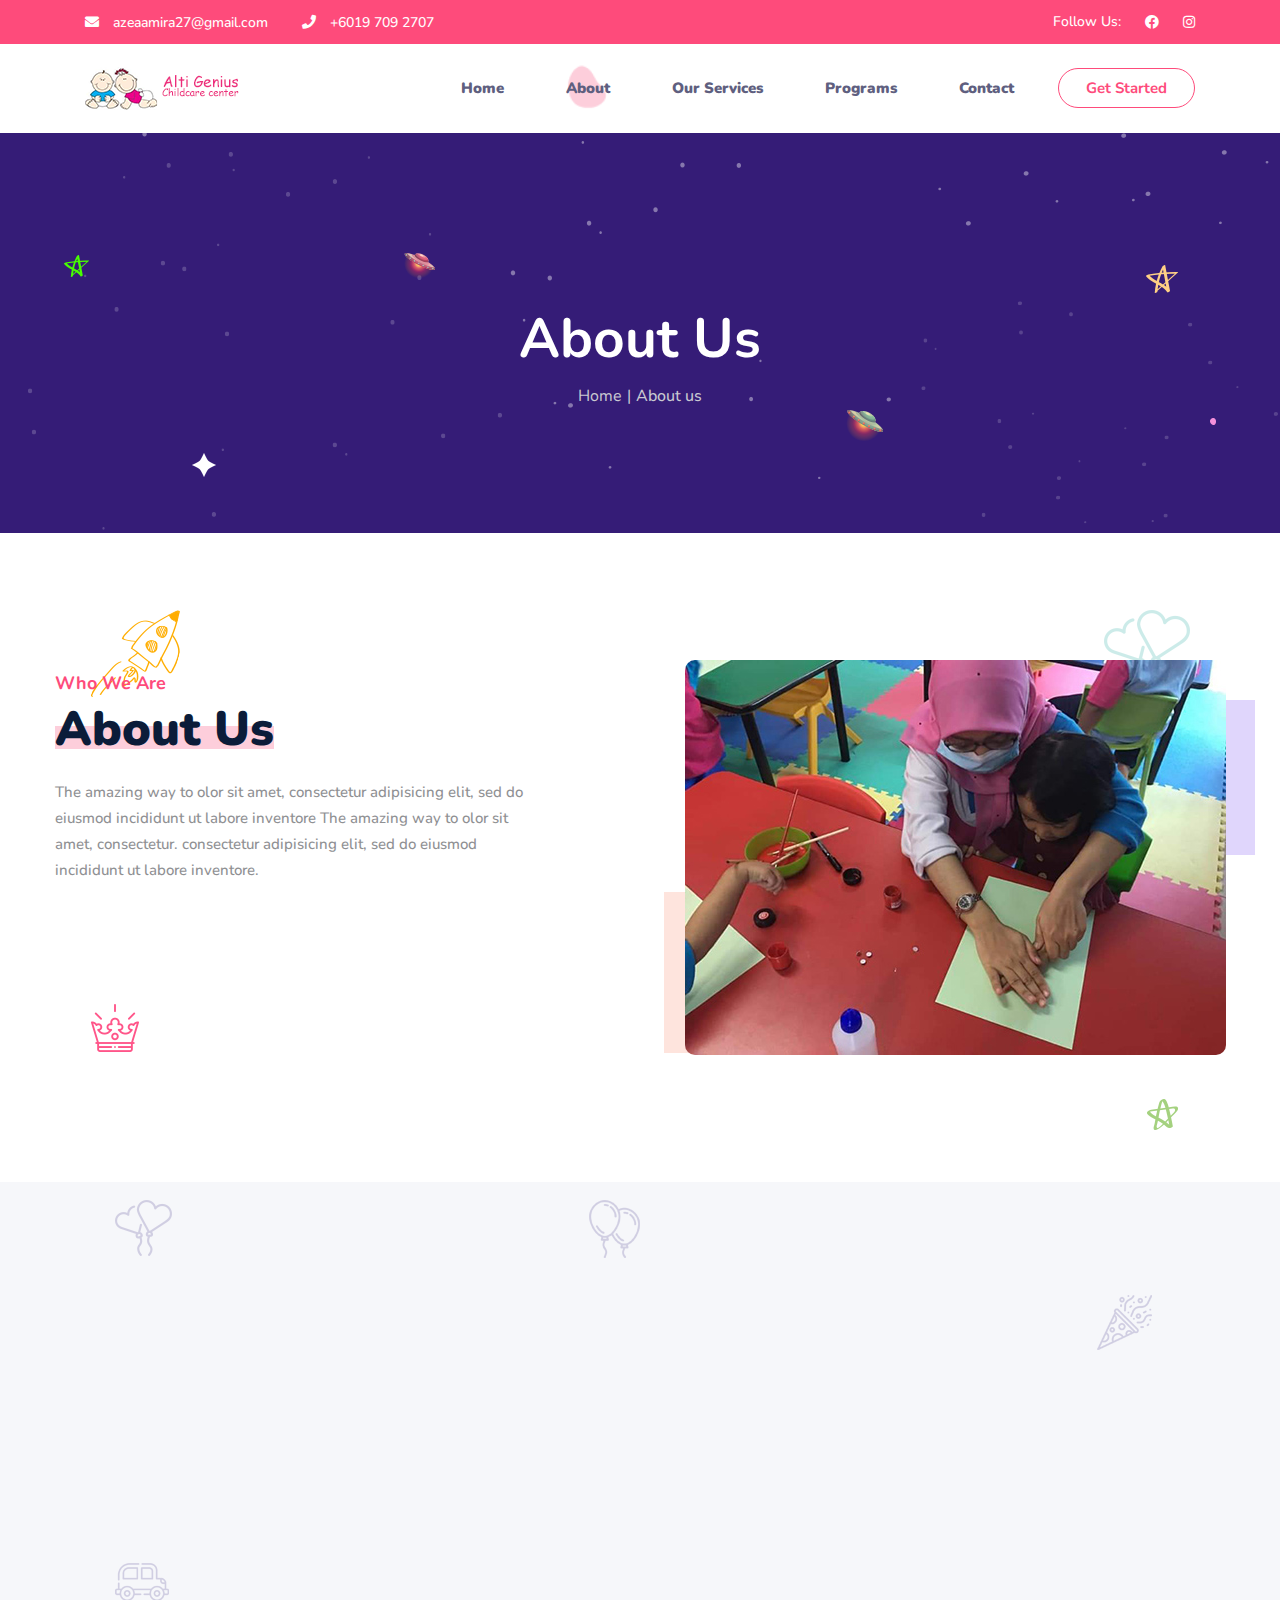
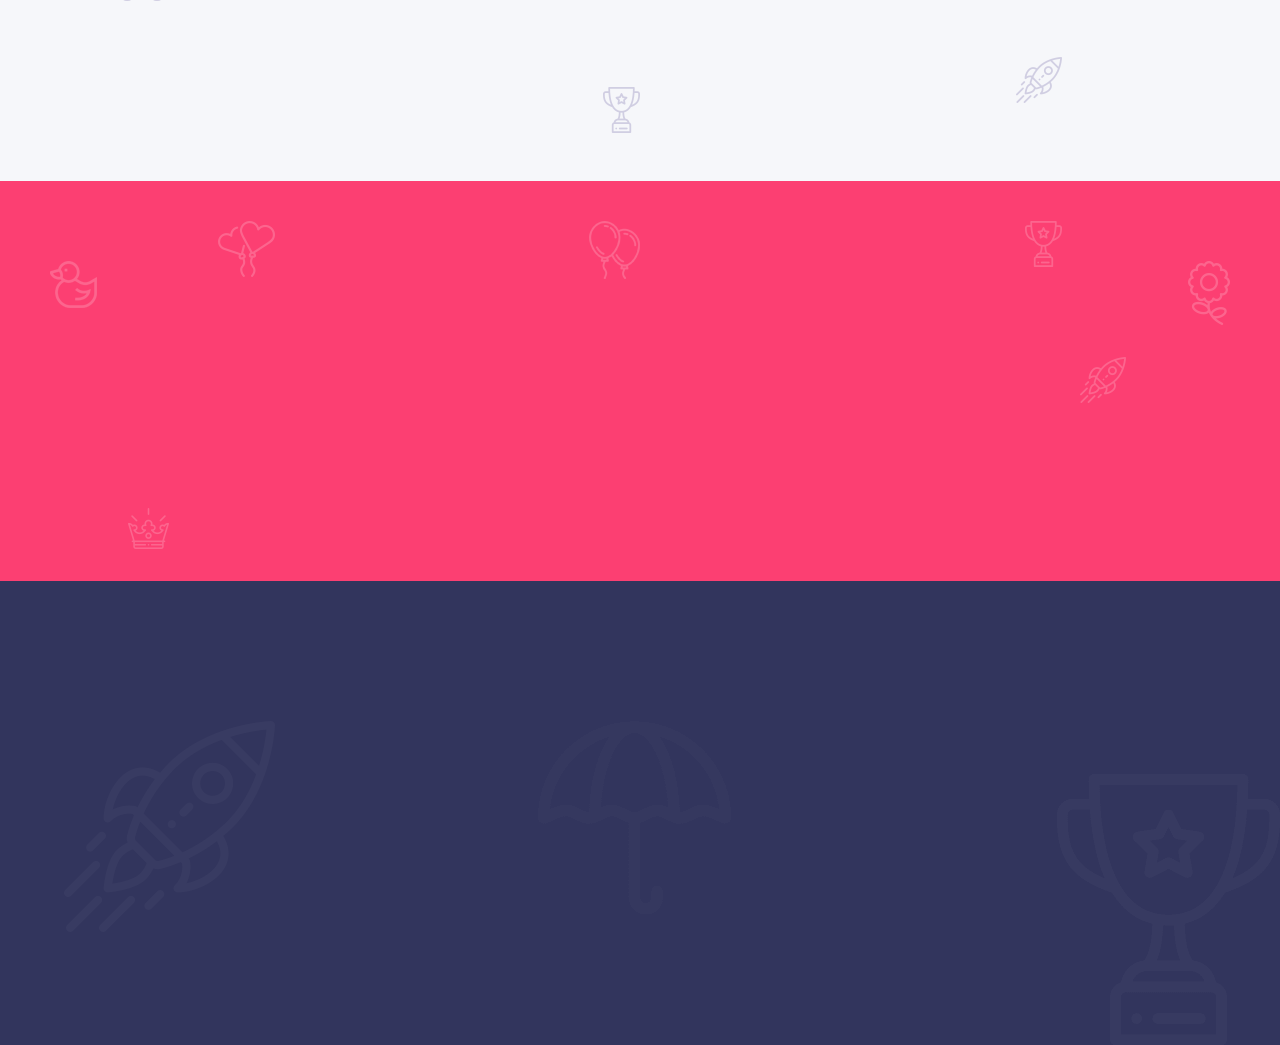
==== about.html @ 81751452 "first commit" ====
<!DOCTYPE html>
<html lang="zxx">

<head>
    <!-- Required meta tags -->
    <meta charset="utf-8" />
    <meta name="viewport" content="width=device-width, initial-scale=1, shrink-to-fit=no" />
    <title>Alti Genius</title>
    <link rel="icon" href="img/favicon.png" type="image/png">
    <!-- Bootstrap CSS -->
    <link rel="stylesheet" href="css/bootstrap.min.css" />
    <!-- animate CSS -->
    <link rel="stylesheet" href="css/animate.css" />
    <!-- font awesome CSS -->
    <link rel="stylesheet" href="vendors/fontawesome/css/all.min.css" />
    <!-- elegent icon CSS -->
    <link rel="stylesheet" href="vendors/themefy_icon/themify-icons.css" />
    <!-- nice select CSS -->
    <link rel="stylesheet" href="vendors/magnify_popup/magnific-popup.css" />
    <!-- owl carousel CSS -->
    <link rel="stylesheet" href="vendors/owl_carousel/css/owl.carousel.css" />
    <!-- style CSS -->
    <link rel="stylesheet" href="css/style.css" />
</head>

<body>
    <!-- start Preloader  -->
    <div class='preloder'>
        <div class='loader'>
            <div class='loader--dot'></div>
            <div class='loader--dot'></div>
            <div class='loader--dot'></div>
            <div class='loader--dot'></div>
            <div class='loader--dot'></div>
            <div class='loader--dot'></div>
            <div class='loader--text'></div>
        </div>
    </div>
    <!-- End Preloader  -->

    <!-- hearder part  -->
    <header class="header_part">
        <div class="sub_header section_bg">
            <div class="container">
                <div class="row align-items-center">
                    <div class="col-xl-6 col-lg-7 col-md-8">
                        <div class="header_contact_info">
                            <a href="mailto:azeaamira27@gmail.com" target="_blank"><i class="fas fa-envelope"></i>azeaamira27@gmail.com</a>
                            <a href="tel:+60197092707"><i class="fas fa-phone"></i>+6019 709 2707</a>
                        </div>
                    </div>
                    <div class="col-xl-6 col-lg-5 col-md-4">
                        <div class="header_social_icon">
                            <p>Follow Us:</p>
                            <a href="https://web.facebook.com/ALTIGENIUS/" target="_blank"><i class="fab fa-facebook"></i></a>
                            <a href="https://www.instagram.com/altigenius/" target="_blank"><i class="fab fa-instagram"></i></a>
                        </div>
                    </div>
                </div>
            </div>
        </div>
        <div class="header">
            <div class="container">
                <div class="row align-items-center">
                    <div class="col-lg-12">
                        <nav class="navbar navbar-expand-lg navbar-light">
                            <a class="navbar-brand" href="index.html"><img src="img/alti_white_logo.png"
                                    srcset="img/alti_white_ratina_logo.png 2x" alt="Alti Genius"></a>
                            <button class="navbar-toggler" type="button" data-toggle="collapse"
                                data-target="#navbarContent" aria-controls="navbarContent" aria-expanded="false"
                                aria-label="Toggle navigation">
                                <span class="navbar-toggler-icon"></span>
                            </button>
                            <div class="collapse navbar-collapse justify-content-end" id="navbarContent">
                                <ul class="navbar-nav">
                                    <li class="nav-item">
                                        <a class="nav-link" href="index.html">Home</a>
                                    </li>
                                    <li class="nav-item">
                                        <a class="nav-link active" href="about.html">About</a>
                                    </li>
                                    <li class="nav-item">
                                        <a class="nav-link" href="services.html">Our Services</a>
                                    </li>
                                    <li class="nav-item dropdown">
                                        <a class="nav-link dropdown-toggle" href="programs.html" role="button"
                                            data-toggle="dropdown" aria-haspopup="true" aria-expanded="false">
                                            Programs
                                        </a>
                                        <div class="dropdown-menu">
                                          <a class="dropdown-item" href="programs_infant.html">Infants</a>
                                          <a class="dropdown-item" href="programs_toodler.html">Toodlers</a>
                                        </div>
                                    </li>
                                    <li class="nav-item">
                                        <a class="nav-link" href="contact.html">Contact</a>
                                    </li>
                                </ul>
                                <a href="https://docs.google.com/forms/d/e/1FAIpQLSc84MnVBcUYjksSO6j4o7ilEr5GR2smqXmPbF7yu86Zh9rmpQ/viewform?usp=sf_link" class="cu_btn btn_1" target="_blank">Get Started</a>
                            </div>
                        </nav>
                    </div>
                </div>
            </div>
        </div>
    </header>
    <!-- header part end -->

    <!-- breadcrumb part -->
    <section class="breadcrumb_part parallax_bg">
        <div class="container">
            <div class="row justify-content-center">
                <div class="col-lg-6 ">
                    <div class="breadcrumb_iner">
                        <h2>About Us</h2>
                        <div class="breadcrumb_iner_link">
                            <a href="index.html">Home</a>
                            <span>|</span>
                            <p>About us</p>
                        </div>
                    </div>
                </div>
            </div>
        </div>
        <div class="breadcrumb_animation_4">
            <div data-parallax='{"x": 30, "y": 250, "rotateZ":0}'>
                <img src="img/icon/banner_icon/animated_banner_4.png" alt="#">
            </div>
        </div>
        <div class="breadcrumb_animation_5">
            <div data-parallax='{"x": 20, "y": 150, "rotateZ": 180}'>
                <img src="img/icon/banner_icon/animated_banner_5.png" alt="#">
            </div>
        </div>
        <div class="breadcrumb_animation_7">
            <div data-parallax='{"x": 100, "y": 250, "rotateZ":0}'>
                <img src="img/icon/banner_icon/animated_banner_15.png" alt="#">
            </div>
        </div>
        <div class="breadcrumb_animation_10">
            <div data-parallax='{"x": 15, "y": 150, "rotateZ":0}'>
                <img src="img/icon/banner_icon/animated_banner_10.png" alt="#">
            </div>
        </div>
        <div class="breadcrumb_animation_12">
            <div data-parallax='{"x": 20, "y": 150, "rotateZ":180}'>
                <img src="img/icon/banner_icon/animated_banner_20.png" alt="#">
            </div>
        </div>
        <div class="breadcrumb_animation_13">
            <div data-parallax='{"x": 10, "y": 250, "rotateZ": 180}'>
                <img src="img/icon/banner_icon/animated_banner_21.png" alt="#">
            </div>
        </div>
    </section>
    <!-- breadcrumb part end -->

    <!-- about section part here -->
    <section class="about_section section_padding s4_about_section">
        <div class="container custom_container">
            <div class="row justify-content-between align-items-center">
                <div class="col-lg-6 col-xl-5 order-2 order-lg-1">
                    <div class="about_section_content mt-5 mt-lg-0">
                        <h5 class="kid_title wow fadeInLeft" data-wow-delay=".3s">Who We Are</h5>
                        <h2 class="kid_title wow fadeInLeft" data-wow-delay=".4s"> <span class="title_overlay_effect">About Us</span></h2>
                        <p class="wow fadeInLeft" data-wow-delay=".5s">The amazing way to olor sit amet, consectetur
                        adipisicing elit, sed do eiusmod incididunt ut labore inventore The amazing way to olor sit
                        amet, consectetur. consectetur adipisicing elit, sed do eiusmod incididunt ut labore inventore.</p>
                        <div class="list_content">
                            <ul>
                                <li class="wow fadeInLeft" data-wow-delay=".5s"><i class="far fa-check-circle"></i> Best
                                    Learning School for Kids</li>
                                <li class="wow fadeInLeft" data-wow-delay=".5s"><i class="far fa-check-circle"></i>
                                    Indoor/Outdoor Games for Little Kids</li>
                                <li class="wow fadeInLeft" data-wow-delay=".6s"><i class="far fa-check-circle"></i>
                                    Professional & Qualified Teacher</li>
                                <li class="wow fadeInLeft" data-wow-delay=".6s"><i class="far fa-check-circle"></i>
                                    Indoor/Outdoor Games for Little Kids</li>
                            </ul>
                        </div>
                    </div>
                </div>
                <div class="col-lg-6 order-1 order-lg-2">
                    <div class="img_section">
                        <img src="img/about_img_shape_2.png" alt="#" class="about_img_7"
                            data-parallax='{"x": 0, "y": -50, "rotateZ":0}'>
                        <img src="img/about1.jpg" alt="#" class="about_img_6 img-fluid">
                        <img src="img/about_img_shape_1.png" alt="#" class="about_img_5"
                            data-parallax='{"x": 0, "y": 50, "rotateZ":0}'>
                    </div>
                </div>
            </div>
        </div>
        <div class="about_page_animation_1">
            <div data-parallax='{"x": 2, "y": 70, "rotateZ":0}'><img src="img/icon/icon_5.png" alt="#"></div>
        </div>
        <div class="about_page_animation_2">
            <div data-parallax='{"x": 10, "y": 80, "rotateZ":0}'><img src="img/icon/icon_6.png" alt="#"></div>
        </div>
        <div class="about_page_animation_3">
            <div data-parallax='{"x": 30, "y": 60, "rotateZ":0}'><img src="img/icon/icon_7.png" alt="#"></div>
        </div>
        <div class="about_page_animation_4">
            <div data-parallax='{"x": 30, "y": -50, "rotateZ":0}'><img src="img/icon/icon_8.png" alt="#"></div>
        </div>
    </section>
    <!-- about section part end -->

    <!-- get start part here -->
    <section class="get_start_part section_padding section_bg">
        <div class="container custom_container">
            <div class="row justify-content-between align-items-center">
                <div class="col-lg-7 wow fadeInUp" data-wow-delay=".2s" style="visibility: visible; animation-delay: 0.2s; animation-name: fadeInUp;">
                    <div class="video_section">
                        <iframe src="https://www.facebook.com/plugins/video.php?height=308&href=https%3A%2F%2Fweb.facebook.com%2FALTIGENIUS%2Fvideos%2F1009229419640333%2F&show_text=false&width=560&t=0" width="100%" height="308" style="border:none;overflow:hidden" scrolling="no" frameborder="0" allowfullscreen="true" allow="autoplay; clipboard-write; encrypted-media; picture-in-picture; web-share" allowFullScreen="true"></iframe>
                    </div>
                </div>
                <div class="col-lg-5 wow fadeInUp" data-wow-delay=".5s" style="visibility: visible; animation-delay: 0.5s; animation-name: fadeInUp;">
                    <div class="get_start_content mt-5 mt-lg-0">
                        <h2 class="kid_title"> <span class="title_overlay_effect">We are ready for Session 2022</span></h2>
                        <p>Take this opportunity to join our first class child care center
                          with 5 start facilities to make children happy and smart. Our professional teachers enage children in fun ways and with our top class facilities,
                          children are safe.</p>
                        <p>You don't have to worry at work with our nurseries that use the Cangih App to update parents of their children's activities.</p>
                        <a href="https://docs.google.com/forms/d/e/1FAIpQLSc84MnVBcUYjksSO6j4o7ilEr5GR2smqXmPbF7yu86Zh9rmpQ/viewform?usp=sf_link" class="get_start_btn">Get Started Now! <i class="ti-arrow-right"></i> </a>
                    </div>
                </div>
            </div>
        </div>
        <div class="get_start_animation_1"><div data-parallax='{"x": 2, "y": 120, "rotateZ":0}'><img src="img/icon/feature_1.png" alt="#"></div></div>
        <div class="get_start_animation_3"><div data-parallax='{"x": 30, "y": 110, "rotateZ":0}'><img src="img/icon/feature_3.png" alt="#"></div></div>
        <div class="get_start_animation_6"><div data-parallax='{"x": 15, "y": 115, "rotateZ":0}'><img src="img/icon/feature_6.png" alt="#"></div></div>
        <div class="get_start_animation_9"><div data-parallax='{"x": 20, "y": 120, "rotateZ":0}'><img src="img/icon/feature_13.png" alt="#"></div></div>
        <div class="get_start_animation_11"><div data-parallax='{"x": 15, "y": 115, "rotateZ":0}'><img src="img/icon/feature_12.png" alt="#"></div></div>
        <div class="get_start_animation_12"><div data-parallax='{"x": 20, "y": 40, "rotateZ":0}'><img src="img/icon/feature_7.png" alt="#"></div></div>
    </section>
    <!-- get start part end -->

    <!-- count section part here -->
    <section class="count_section">
        <div class="container">
            <div class="row justify-content-between">
                <div class="col-md-3 col-6 wow fadeInUp">
                    <div class="single_count_section">
                        <div class="single_count_icon">
                            <img src="img/count/count_1.svg" alt="#">
                        </div>
                        <h4> <span class="counter">4</span></h4>
                        <h5>Centers</h5>
                    </div>
                </div>
                <div class="col-md-3 col-6 wow fadeInUp">
                    <div class="single_count_section">
                        <div class="single_count_icon">
                            <img src="img/count/count_2.svg" alt="#">
                        </div>
                        <h4> <span class="counter">800</span></h4>
                        <h5>Happy Kids</h5>
                    </div>
                </div>
                <div class="col-md-3 col-6 wow fadeInUp">
                    <div class="single_count_section">
                        <div class="single_count_icon">
                            <img src="img/count/count_3.svg" alt="#">
                        </div>
                        <h4> <span class="counter">200</span></h4>
                        <h5>Teachers</h5>
                    </div>
                </div>
                <div class="col-md-3 col-6 wow fadeInUp">
                    <div class="single_count_section">
                        <div class="single_count_icon">
                            <img src="img/count/count_4.svg" alt="#">
                        </div>
                        <h4> <span class="counter">6</span></h4>
                        <h5>Years of operation</h5>
                    </div>
                </div>
            </div>
        </div>
        <div class="count_animation_1">
            <div data-parallax='{"x": 2, "y": 120, "rotateZ":0}'><img src="img/icon/feature_light_1.png" alt="#"></div>
        </div>
        <div class="count_animation_2">
            <div data-parallax='{"x": 10, "y": 100, "rotateZ":0}'><img src="img/icon/feature_light_2.png" alt="#"></div>
        </div>
        <div class="count_animation_5">
            <div data-parallax='{"x": 8, "y": 110, "rotateZ":0}'><img src="img/icon/feature_light_5.png" alt="#"></div>
        </div>
        <div class="count_animation_6">
            <div data-parallax='{"x": 15, "y": 115, "rotateZ":0}'><img src="img/icon/feature_light_6.png" alt="#"></div>
        </div>
        <div class="count_animation_7">
            <div data-parallax='{"x": 6, "y": 108, "rotateZ":0}'><img src="img/icon/feature_light_7.png" alt="#"></div>
        </div>
        <div class="count_animation_8">
            <div data-parallax='{"x": 10, "y": 110, "rotateZ":0}'><img src="img/icon/feature_light_8.png" alt="#"></div>
        </div>
        <div class="count_animation_9">
            <div data-parallax='{"x": 10, "y": 110, "rotateZ":0}'><img src="img/icon/feature_light_13.png" alt="#"></div>
        </div>
    </section>
    <!-- count section part end -->

    <!-- footer part here -->
    <footer class="footer_section">
        <div class="container">
            <div class="row justify-content-between">
                <div class="col-lg-3 col-sm-6 wow fadeInDown" data-wow-delay=".3s">
                    <div class="single_footer_widget">
                        <a href="index.html" class="footer_logo"><img src="img/alti_footer_logo.png" alt="#"></a>
                        <p>Childcare Center, Transit, Daily Care, Learn Through Play.
                        </p>
                        <div class="social_icon">
                          <a href="https://web.facebook.com/ALTIGENIUS/" target="_blank"><img src="img/icon/fb.png" alt="alti genius facebook page"></a>
                          <a href="https://www.instagram.com/altigenius/" target="_blank"><img src="img/icon/inst.png" alt="alti genius instagram page"></a>
                        </div>
                    </div>
                </div>
                <div class="col-lg-2 col-sm-6 wow fadeInDown" data-wow-delay=".5s">
                    <div class="single_footer_widget footer_nav">
                        <h4>Useful Links</h4>
                        <ul>
                            <li><a href="about.html">About Us</a></li>
                            <li><a href="services.html">Services</a></li>
                            <li><a href="contact.html">Get In Touch With Us</a></li>
                        </ul>
                    </div>
                </div>
                <div class="col-lg-2 col-sm-6 wow fadeInDown" data-wow-delay=".7s">
                    <div class="single_footer_widget footer_nav">
                        <h4>Information</h4>
                        <ul>
                            <li><a href="programs_infant.html">Programs</a></li>
                            <li><a href="https://docs.google.com/forms/d/e/1FAIpQLSc84MnVBcUYjksSO6j4o7ilEr5GR2smqXmPbF7yu86Zh9rmpQ/viewform?usp=sf_link" target="_blank">Packages & Fees</a></li>
                        </ul>
                    </div>
                </div>
                <div class="col-lg-2 col-sm-6 wow fadeInDown" data-wow-delay=".9s">
                    <div class="single_footer_widget instagram_feed">
                        <h4>Get our app</h4>
                        <a href="about.html">
                            <img src="img/imgbin_google-play-app-store-android-png.png" class="footer_btn_appstore">
                        </a>
                    </div>
                </div>
                <div class="col-lg-12 wow fadeInDown" data-wow-delay=".3s">
                    <div class="copyright_part text-center">
                        <p>© Copyright 2021 <a href="http://droitthemes.com">Alti Genius</a> </p>
                    </div>
                </div>
            </div>
        </div>
        <div class="footer_animation_1">
            <div data-parallax='{"x": 2, "y": 50, "rotateZ":0}'><img src="img/footer_icon_1.png" alt="#"></div>
        </div>
        <div class="footer_animation_2">
            <div data-parallax='{"x": 10, "y": 40, "rotateZ":0}'><img src="img/footer_icon_2.png" alt="#"></div>
        </div>
        <div class="footer_animation_3">
            <div data-parallax='{"x": 30, "y": 70, "rotateZ":0}'><img src="img/footer_icon_3.png" alt="#"></div>
        </div>
    </footer>

    <!-- jquery slim -->
    <script src="js/jquery-3.5.1.min.js"></script>
    <!-- popper js -->
    <script src="js/popper.min.js"></script>
    <!-- bootstarp js -->
    <script src="js/bootstrap.min.js"></script>
    <!-- nice select -->
    <script src="vendors/niceselect/js/jquery.nice-select.min.js"></script>
    <!-- owl carousel js -->
    <script src="vendors/owl_carousel/js/owl.carousel.min.js"></script>
    <!-- parallax js -->
    <script src="vendors/parallax/jquery.parallax-scroll.js"></script>
    <script src="vendors/parallax/parallax.js"></script>
    <!-- wow js -->
    <script src="vendors/wow/wow.min.js"></script>
    <!-- countup js -->
    <script src="vendors/magnify_popup/jquery.magnific-popup.js"></script>
    <!-- countup js -->
    <script src="vendors/counter/jquery.waypoints.min.js"></script>
    <script src="vendors/counter/jquery.counterup.min.js"></script>
    <!-- isotop js -->
    <!-- isotop js -->
    <!-- isotop js -->
    <script src="vendors/isotop/imagesloaded.pkgd.min.js"></script>
    <script src="vendors/isotop/isotope.pkgd.js"></script>
    <!-- custom js -->
    <script src="js/custom.js"></script>
</body>

</html>
---- vendors/themefy_icon/themify-icons.css ----
@font-face {
	font-family: 'themify';
	src:url('fonts/themify.eot?-fvbane');
	src:url('fonts/themify.eot?#iefix-fvbane') format('embedded-opentype'),
		url('fonts/themify.woff?-fvbane') format('woff'),
		url('fonts/themify.ttf?-fvbane') format('truetype'),
		url('fonts/themify.svg?-fvbane#themify') format('svg');
	font-weight: normal;
	font-style: normal;
}

[class^="ti-"], [class*=" ti-"] {
	font-family: 'themify';
	speak: none;
	font-style: normal;
	font-weight: normal;
	font-variant: normal;
	text-transform: none;
	line-height: 1;

	/* Better Font Rendering =========== */
	-webkit-font-smoothing: antialiased;
	-moz-osx-font-smoothing: grayscale;
}

.ti-wand:before {
	content: "\e600";
}
.ti-volume:before {
	content: "\e601";
}
.ti-user:before {
	content: "\e602";
}
.ti-unlock:before {
	content: "\e603";
}
.ti-unlink:before {
	content: "\e604";
}
.ti-trash:before {
	content: "\e605";
}
.ti-thought:before {
	content: "\e606";
}
.ti-target:before {
	content: "\e607";
}
.ti-tag:before {
	content: "\e608";
}
.ti-tablet:before {
	content: "\e609";
}
.ti-star:before {
	content: "\e60a";
}
.ti-spray:before {
	content: "\e60b";
}
.ti-signal:before {
	content: "\e60c";
}
.ti-shopping-cart:before {
	content: "\e60d";
}
.ti-shopping-cart-full:before {
	content: "\e60e";
}
.ti-settings:before {
	content: "\e60f";
}
.ti-search:before {
	content: "\e610";
}
.ti-zoom-in:before {
	content: "\e611";
}
.ti-zoom-out:before {
	content: "\e612";
}
.ti-cut:before {
	content: "\e613";
}
.ti-ruler:before {
	content: "\e614";
}
.ti-ruler-pencil:before {
	content: "\e615";
}
.ti-ruler-alt:before {
	content: "\e616";
}
.ti-bookmark:before {
	content: "\e617";
}
.ti-bookmark-alt:before {
	content: "\e618";
}
.ti-reload:before {
	content: "\e619";
}
.ti-plus:before {
	content: "\e61a";
}
.ti-pin:before {
	content: "\e61b";
}
.ti-pencil:before {
	content: "\e61c";
}
.ti-pencil-alt:before {
	content: "\e61d";
}
.ti-paint-roller:before {
	content: "\e61e";
}
.ti-paint-bucket:before {
	content: "\e61f";
}
.ti-na:before {
	content: "\e620";
}
.ti-mobile:before {
	content: "\e621";
}
.ti-minus:before {
	content: "\e622";
}
.ti-medall:before {
	content: "\e623";
}
.ti-medall-alt:before {
	content: "\e624";
}
.ti-marker:before {
	content: "\e625";
}
.ti-marker-alt:before {
	content: "\e626";
}
.ti-arrow-up:before {
	content: "\e627";
}
.ti-arrow-right:before {
	content: "\e628";
}
.ti-arrow-left:before {
	content: "\e629";
}
.ti-arrow-down:before {
	content: "\e62a";
}
.ti-lock:before {
	content: "\e62b";
}
.ti-location-arrow:before {
	content: "\e62c";
}
.ti-link:before {
	content: "\e62d";
}
.ti-layout:before {
	content: "\e62e";
}
.ti-layers:before {
	content: "\e62f";
}
.ti-layers-alt:before {
	content: "\e630";
}
.ti-key:before {
	content: "\e631";
}
.ti-import:before {
	content: "\e632";
}
.ti-image:before {
	content: "\e633";
}
.ti-heart:before {
	content: "\e634";
}
.ti-heart-broken:before {
	content: "\e635";
}
.ti-hand-stop:before {
	content: "\e636";
}
.ti-hand-open:before {
	content: "\e637";
}
.ti-hand-drag:before {
	content: "\e638";
}
.ti-folder:before {
	content: "\e639";
}
.ti-flag:before {
	content: "\e63a";
}
.ti-flag-alt:before {
	content: "\e63b";
}
.ti-flag-alt-2:before {
	content: "\e63c";
}
.ti-eye:before {
	content: "\e63d";
}
.ti-export:before {
	content: "\e63e";
}
.ti-exchange-vertical:before {
	content: "\e63f";
}
.ti-desktop:before {
	content: "\e640";
}
.ti-cup:before {
	content: "\e641";
}
.ti-crown:before {
	content: "\e642";
}
.ti-comments:before {
	content: "\e643";
}
.ti-comment:before {
	content: "\e644";
}
.ti-comment-alt:before {
	content: "\e645";
}
.ti-close:before {
	content: "\e646";
}
.ti-clip:before {
	content: "\e647";
}
.ti-angle-up:before {
	content: "\e648";
}
.ti-angle-right:before {
	content: "\e649";
}
.ti-angle-left:before {
	content: "\e64a";
}
.ti-angle-down:before {
	content: "\e64b";
}
.ti-check:before {
	content: "\e64c";
}
.ti-check-box:before {
	content: "\e64d";
}
.ti-camera:before {
	content: "\e64e";
}
.ti-announcement:before {
	content: "\e64f";
}
.ti-brush:before {
	content: "\e650";
}
.ti-briefcase:before {
	content: "\e651";
}
.ti-bolt:before {
	content: "\e652";
}
.ti-bolt-alt:before {
	content: "\e653";
}
.ti-blackboard:before {
	content: "\e654";
}
.ti-bag:before {
	content: "\e655";
}
.ti-move:before {
	content: "\e656";
}
.ti-arrows-vertical:before {
	content: "\e657";
}
.ti-arrows-horizontal:before {
	content: "\e658";
}
.ti-fullscreen:before {
	content: "\e659";
}
.ti-arrow-top-right:before {
	content: "\e65a";
}
.ti-arrow-top-left:before {
	content: "\e65b";
}
.ti-arrow-circle-up:before {
	content: "\e65c";
}
.ti-arrow-circle-right:before {
	content: "\e65d";
}
.ti-arrow-circle-left:before {
	content: "\e65e";
}
.ti-arrow-circle-down:before {
	content: "\e65f";
}
.ti-angle-double-up:before {
	content: "\e660";
}
.ti-angle-double-right:before {
	content: "\e661";
}
.ti-angle-double-left:before {
	content: "\e662";
}
.ti-angle-double-down:before {
	content: "\e663";
}
.ti-zip:before {
	content: "\e664";
}
.ti-world:before {
	content: "\e665";
}
.ti-wheelchair:before {
	content: "\e666";
}
.ti-view-list:before {
	content: "\e667";
}
.ti-view-list-alt:before {
	content: "\e668";
}
.ti-view-grid:before {
	content: "\e669";
}
.ti-uppercase:before {
	content: "\e66a";
}
.ti-upload:before {
	content: "\e66b";
}
.ti-underline:before {
	content: "\e66c";
}
.ti-truck:before {
	content: "\e66d";
}
.ti-timer:before {
	content: "\e66e";
}
.ti-ticket:before {
	content: "\e66f";
}
.ti-thumb-up:before {
	content: "\e670";
}
.ti-thumb-down:before {
	content: "\e671";
}
.ti-text:before {
	content: "\e672";
}
.ti-stats-up:before {
	content: "\e673";
}
.ti-stats-down:before {
	content: "\e674";
}
.ti-split-v:before {
	content: "\e675";
}
.ti-split-h:before {
	content: "\e676";
}
.ti-smallcap:before {
	content: "\e677";
}
.ti-shine:before {
	content: "\e678";
}
.ti-shift-right:before {
	content: "\e679";
}
.ti-shift-left:before {
	content: "\e67a";
}
.ti-shield:before {
	content: "\e67b";
}
.ti-notepad:before {
	content: "\e67c";
}
.ti-server:before {
	content: "\e67d";
}
.ti-quote-right:before {
	content: "\e67e";
}
.ti-quote-left:before {
	content: "\e67f";
}
.ti-pulse:before {
	content: "\e680";
}
.ti-printer:before {
	content: "\e681";
}
.ti-power-off:before {
	content: "\e682";
}
.ti-plug:before {
	content: "\e683";
}
.ti-pie-chart:before {
	content: "\e684";
}
.ti-paragraph:before {
	content: "\e685";
}
.ti-panel:before {
	content: "\e686";
}
.ti-package:before {
	content: "\e687";
}
.ti-music:before {
	content: "\e688";
}
.ti-music-alt:before {
	content: "\e689";
}
.ti-mouse:before {
	content: "\e68a";
}
.ti-mouse-alt:before {
	content: "\e68b";
}
.ti-money:before {
	content: "\e68c";
}
.ti-microphone:before {
	content: "\e68d";
}
.ti-menu:before {
	content: "\e68e";
}
.ti-menu-alt:before {
	content: "\e68f";
}
.ti-map:before {
	content: "\e690";
}
.ti-map-alt:before {
	content: "\e691";
}
.ti-loop:before {
	content: "\e692";
}
.ti-location-pin:before {
	content: "\e693";
}
.ti-list:before {
	content: "\e694";
}
.ti-light-bulb:before {
	content: "\e695";
}
.ti-Italic:before {
	content: "\e696";
}
.ti-info:before {
	content: "\e697";
}
.ti-infinite:before {
	content: "\e698";
}
.ti-id-badge:before {
	content: "\e699";
}
.ti-hummer:before {
	content: "\e69a";
}
.ti-home:before {
	content: "\e69b";
}
.ti-help:before {
	content: "\e69c";
}
.ti-headphone:before {
	content: "\e69d";
}
.ti-harddrives:before {
	content: "\e69e";
}
.ti-harddrive:before {
	content: "\e69f";
}
.ti-gift:before {
	content: "\e6a0";
}
.ti-game:before {
	content: "\e6a1";
}
.ti-filter:before {
	content: "\e6a2";
}
.ti-files:before {
	content: "\e6a3";
}
.ti-file:before {
	content: "\e6a4";
}
.ti-eraser:before {
	content: "\e6a5";
}
.ti-envelope:before {
	content: "\e6a6";
}
.ti-download:before {
	content: "\e6a7";
}
.ti-direction:before {
	content: "\e6a8";
}
.ti-direction-alt:before {
	content: "\e6a9";
}
.ti-dashboard:before {
	content: "\e6aa";
}
.ti-control-stop:before {
	content: "\e6ab";
}
.ti-control-shuffle:before {
	content: "\e6ac";
}
.ti-control-play:before {
	content: "\e6ad";
}
.ti-control-pause:before {
	content: "\e6ae";
}
.ti-control-forward:before {
	content: "\e6af";
}
.ti-control-backward:before {
	content: "\e6b0";
}
.ti-cloud:before {
	content: "\e6b1";
}
.ti-cloud-up:before {
	content: "\e6b2";
}
.ti-cloud-down:before {
	content: "\e6b3";
}
.ti-clipboard:before {
	content: "\e6b4";
}
.ti-car:before {
	content: "\e6b5";
}
.ti-calendar:before {
	content: "\e6b6";
}
.ti-book:before {
	content: "\e6b7";
}
.ti-bell:before {
	content: "\e6b8";
}
.ti-basketball:before {
	content: "\e6b9";
}
.ti-bar-chart:before {
	content: "\e6ba";
}
.ti-bar-chart-alt:before {
	content: "\e6bb";
}
.ti-back-right:before {
	content: "\e6bc";
}
.ti-back-left:before {
	content: "\e6bd";
}
.ti-arrows-corner:before {
	content: "\e6be";
}
.ti-archive:before {
	content: "\e6bf";
}
.ti-anchor:before {
	content: "\e6c0";
}
.ti-align-right:before {
	content: "\e6c1";
}
.ti-align-left:before {
	content: "\e6c2";
}
.ti-align-justify:before {
	content: "\e6c3";
}
.ti-align-center:before {
	content: "\e6c4";
}
.ti-alert:before {
	content: "\e6c5";
}
.ti-alarm-clock:before {
	content: "\e6c6";
}
.ti-agenda:before {
	content: "\e6c7";
}
.ti-write:before {
	content: "\e6c8";
}
.ti-window:before {
	content: "\e6c9";
}
.ti-widgetized:before {
	content: "\e6ca";
}
.ti-widget:before {
	content: "\e6cb";
}
.ti-widget-alt:before {
	content: "\e6cc";
}
.ti-wallet:before {
	content: "\e6cd";
}
.ti-video-clapper:before {
	content: "\e6ce";
}
.ti-video-camera:before {
	content: "\e6cf";
}
.ti-vector:before {
	content: "\e6d0";
}
.ti-themify-logo:before {
	content: "\e6d1";
}
.ti-themify-favicon:before {
	content: "\e6d2";
}
.ti-themify-favicon-alt:before {
	content: "\e6d3";
}
.ti-support:before {
	content: "\e6d4";
}
.ti-stamp:before {
	content: "\e6d5";
}
.ti-split-v-alt:before {
	content: "\e6d6";
}
.ti-slice:before {
	content: "\e6d7";
}
.ti-shortcode:before {
	content: "\e6d8";
}
.ti-shift-right-alt:before {
	content: "\e6d9";
}
.ti-shift-left-alt:before {
	content: "\e6da";
}
.ti-ruler-alt-2:before {
	content: "\e6db";
}
.ti-receipt:before {
	content: "\e6dc";
}
.ti-pin2:before {
	content: "\e6dd";
}
.ti-pin-alt:before {
	content: "\e6de";
}
.ti-pencil-alt2:before {
	content: "\e6df";
}
.ti-palette:before {
	content: "\e6e0";
}
.ti-more:before {
	content: "\e6e1";
}
.ti-more-alt:before {
	content: "\e6e2";
}
.ti-microphone-alt:before {
	content: "\e6e3";
}
.ti-magnet:before {
	content: "\e6e4";
}
.ti-line-double:before {
	content: "\e6e5";
}
.ti-line-dotted:before {
	content: "\e6e6";
}
.ti-line-dashed:before {
	content: "\e6e7";
}
.ti-layout-width-full:before {
	content: "\e6e8";
}
.ti-layout-width-default:before {
	content: "\e6e9";
}
.ti-layout-width-default-alt:before {
	content: "\e6ea";
}
.ti-layout-tab:before {
	content: "\e6eb";
}
.ti-layout-tab-window:before {
	content: "\e6ec";
}
.ti-layout-tab-v:before {
	content: "\e6ed";
}
.ti-layout-tab-min:before {
	content: "\e6ee";
}
.ti-layout-slider:before {
	content: "\e6ef";
}
.ti-layout-slider-alt:before {
	content: "\e6f0";
}
.ti-layout-sidebar-right:before {
	content: "\e6f1";
}
.ti-layout-sidebar-none:before {
	content: "\e6f2";
}
.ti-layout-sidebar-left:before {
	content: "\e6f3";
}
.ti-layout-placeholder:before {
	content: "\e6f4";
}
.ti-layout-menu:before {
	content: "\e6f5";
}
.ti-layout-menu-v:before {
	content: "\e6f6";
}
.ti-layout-menu-separated:before {
	content: "\e6f7";
}
.ti-layout-menu-full:before {
	content: "\e6f8";
}
.ti-layout-media-right-alt:before {
	content: "\e6f9";
}
.ti-layout-media-right:before {
	content: "\e6fa";
}
.ti-layout-media-overlay:before {
	content: "\e6fb";
}
.ti-layout-media-overlay-alt:before {
	content: "\e6fc";
}
.ti-layout-media-overlay-alt-2:before {
	content: "\e6fd";
}
.ti-layout-media-left-alt:before {
	content: "\e6fe";
}
.ti-layout-media-left:before {
	content: "\e6ff";
}
.ti-layout-media-center-alt:before {
	content: "\e700";
}
.ti-layout-media-center:before {
	content: "\e701";
}
.ti-layout-list-thumb:before {
	content: "\e702";
}
.ti-layout-list-thumb-alt:before {
	content: "\e703";
}
.ti-layout-list-post:before {
	content: "\e704";
}
.ti-layout-list-large-image:before {
	content: "\e705";
}
.ti-layout-line-solid:before {
	content: "\e706";
}
.ti-layout-grid4:before {
	content: "\e707";
}
.ti-layout-grid3:before {
	content: "\e708";
}
.ti-layout-grid2:before {
	content: "\e709";
}
.ti-layout-grid2-thumb:before {
	content: "\e70a";
}
.ti-layout-cta-right:before {
	content: "\e70b";
}
.ti-layout-cta-left:before {
	content: "\e70c";
}
.ti-layout-cta-center:before {
	content: "\e70d";
}
.ti-layout-cta-btn-right:before {
	content: "\e70e";
}
.ti-layout-cta-btn-left:before {
	content: "\e70f";
}
.ti-layout-column4:before {
	content: "\e710";
}
.ti-layout-column3:before {
	content: "\e711";
}
.ti-layout-column2:before {
	content: "\e712";
}
.ti-layout-accordion-separated:before {
	content: "\e713";
}
.ti-layout-accordion-merged:before {
	content: "\e714";
}
.ti-layout-accordion-list:before {
	content: "\e715";
}
.ti-ink-pen:before {
	content: "\e716";
}
.ti-info-alt:before {
	content: "\e717";
}
.ti-help-alt:before {
	content: "\e718";
}
.ti-headphone-alt:before {
	content: "\e719";
}
.ti-hand-point-up:before {
	content: "\e71a";
}
.ti-hand-point-right:before {
	content: "\e71b";
}
.ti-hand-point-left:before {
	content: "\e71c";
}
.ti-hand-point-down:before {
	content: "\e71d";
}
.ti-gallery:before {
	content: "\e71e";
}
.ti-face-smile:before {
	content: "\e71f";
}
.ti-face-sad:before {
	content: "\e720";
}
.ti-credit-card:before {
	content: "\e721";
}
.ti-control-skip-forward:before {
	content: "\e722";
}
.ti-control-skip-backward:before {
	content: "\e723";
}
.ti-control-record:before {
	content: "\e724";
}
.ti-control-eject:before {
	content: "\e725";
}
.ti-comments-smiley:before {
	content: "\e726";
}
.ti-brush-alt:before {
	content: "\e727";
}
.ti-youtube:before {
	content: "\e728";
}
.ti-vimeo:before {
	content: "\e729";
}
.ti-twitter:before {
	content: "\e72a";
}
.ti-time:before {
	content: "\e72b";
}
.ti-tumblr:before {
	content: "\e72c";
}
.ti-skype:before {
	content: "\e72d";
}
.ti-share:before {
	content: "\e72e";
}
.ti-share-alt:before {
	content: "\e72f";
}
.ti-rocket:before {
	content: "\e730";
}
.ti-pinterest:before {
	content: "\e731";
}
.ti-new-window:before {
	content: "\e732";
}
.ti-microsoft:before {
	content: "\e733";
}
.ti-list-ol:before {
	content: "\e734";
}
.ti-linkedin:before {
	content: "\e735";
}
.ti-layout-sidebar-2:before {
	content: "\e736";
}
.ti-layout-grid4-alt:before {
	content: "\e737";
}
.ti-layout-grid3-alt:before {
	content: "\e738";
}
.ti-layout-grid2-alt:before {
	content: "\e739";
}
.ti-layout-column4-alt:before {
	content: "\e73a";
}
.ti-layout-column3-alt:before {
	content: "\e73b";
}
.ti-layout-column2-alt:before {
	content: "\e73c";
}
.ti-instagram:before {
	content: "\e73d";
}
.ti-google:before {
	content: "\e73e";
}
.ti-github:before {
	content: "\e73f";
}
.ti-flickr:before {
	content: "\e740";
}
.ti-facebook:before {
	content: "\e741";
}
.ti-dropbox:before {
	content: "\e742";
}
.ti-dribbble:before {
	content: "\e743";
}
.ti-apple:before {
	content: "\e744";
}
.ti-android:before {
	content: "\e745";
}
.ti-save:before {
	content: "\e746";
}
.ti-save-alt:before {
	content: "\e747";
}
.ti-yahoo:before {
	content: "\e748";
}
.ti-wordpress:before {
	content: "\e749";
}
.ti-vimeo-alt:before {
	content: "\e74a";
}
.ti-twitter-alt:before {
	content: "\e74b";
}
.ti-tumblr-alt:before {
	content: "\e74c";
}
.ti-trello:before {
	content: "\e74d";
}
.ti-stack-overflow:before {
	content: "\e74e";
}
.ti-soundcloud:before {
	content: "\e74f";
}
.ti-sharethis:before {
	content: "\e750";
}
.ti-sharethis-alt:before {
	content: "\e751";
}
.ti-reddit:before {
	content: "\e752";
}
.ti-pinterest-alt:before {
	content: "\e753";
}
.ti-microsoft-alt:before {
	content: "\e754";
}
.ti-linux:before {
	content: "\e755";
}
.ti-jsfiddle:before {
	content: "\e756";
}
.ti-joomla:before {
	content: "\e757";
}
.ti-html5:before {
	content: "\e758";
}
.ti-flickr-alt:before {
	content: "\e759";
}
.ti-email:before {
	content: "\e75a";
}
.ti-drupal:before {
	content: "\e75b";
}
.ti-dropbox-alt:before {
	content: "\e75c";
}
.ti-css3:before {
	content: "\e75d";
}
.ti-rss:before {
	content: "\e75e";
}
.ti-rss-alt:before {
	content: "\e75f";
}
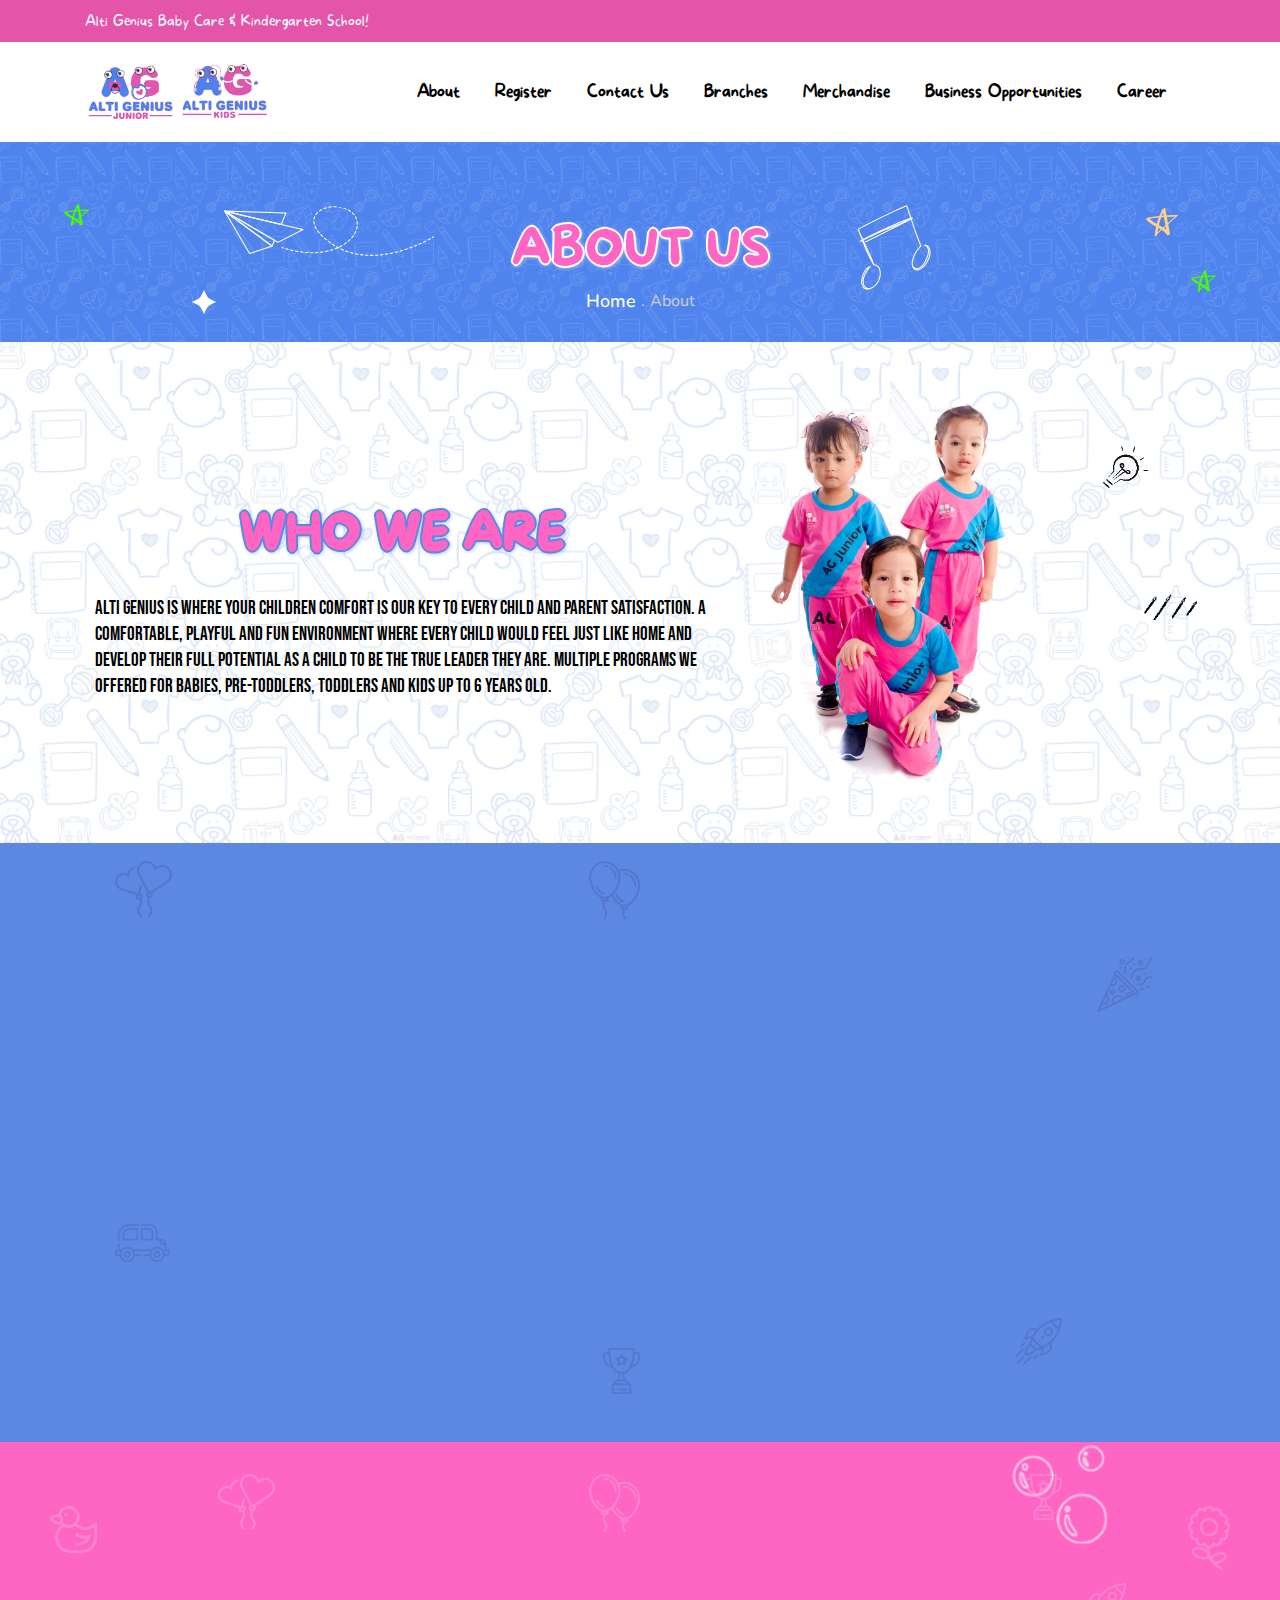
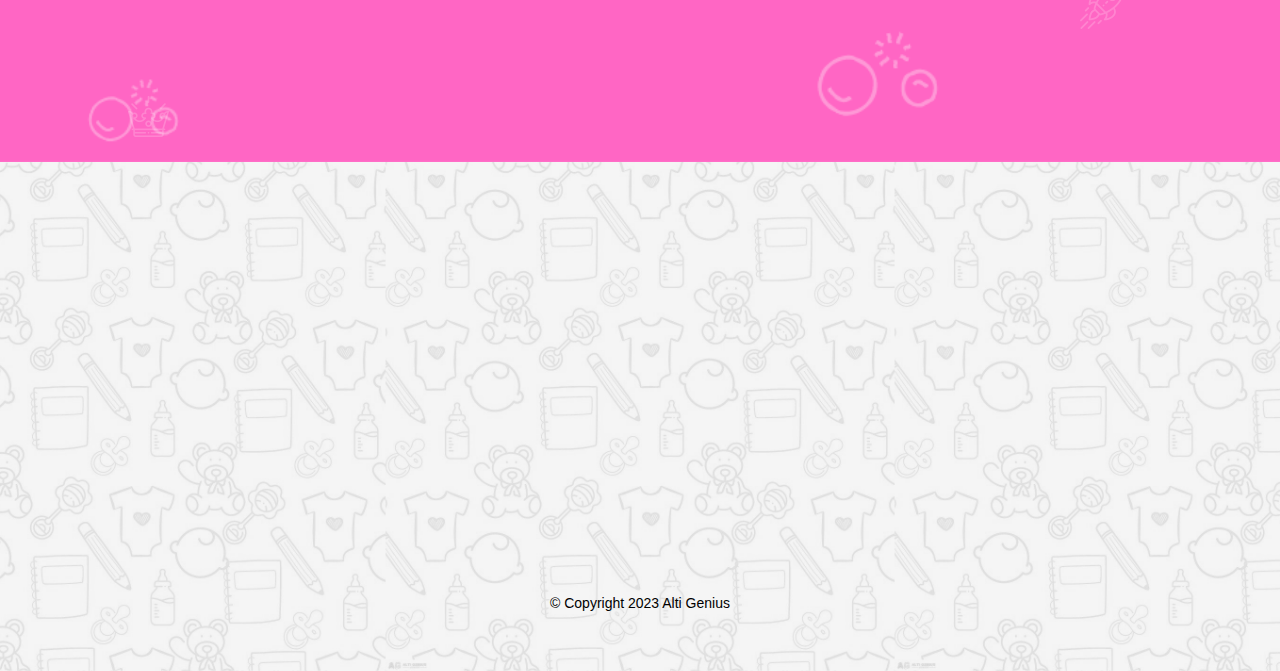
==== commit 6c317ace: "New Design" ====
--- a/about.html
+++ b/about.html
@@ -38,22 +38,27 @@
     </div>
     <!-- End Preloader  -->
 
-    <!-- hearder part  -->
-    <header class="header_part">
+     <!-- hearder part  -->
+     <header class="header_part">
         <div class="sub_header section_bg">
             <div class="container">
                 <div class="row align-items-center">
-                    <div class="col-xl-6 col-lg-7 col-md-8">
+                    <div class="col-xl-4 col-lg-4 col-md-4">
                         <div class="header_contact_info">
-                            <a href="mailto:azeaamira27@gmail.com" target="_blank"><i class="fas fa-envelope"></i>azeaamira27@gmail.com</a>
-                            <a href="tel:+60197092707"><i class="fas fa-phone"></i>+6019 709 2707</a>
-                        </div>
-                    </div>
-                    <div class="col-xl-6 col-lg-5 col-md-4">
+                            <span>Alti Genius Baby Care & Kindergarten School!</span>
+                          <!--<a href="mailto:azeaamira27@gmail.com" target="_blank"><i class="fas fa-envelope"></i>azeaamira27@gmail.com</a>
+                          <a href="tel:+60197092707"><i class="fas fa-phone"></i>+6019 709 2707</a>-->
+                        </div>
+                    </div>
+                    <div class="col-xl-8 col-lg-8 col-md-8">
                         <div class="header_social_icon">
-                            <p>Follow Us:</p>
-                            <a href="https://web.facebook.com/ALTIGENIUS/" target="_blank"><i class="fab fa-facebook"></i></a>
+                            <!--<p>Follow Us:</p>
+                            <a href="mailto:azeaamira27@gmail.com" target="_blank"><i class="fas fa-envelope"></i>azeaamira27@gmail.com</a> -->
+                            <!--<a href="https://web.facebook.com/ALTIGENIUS/" target="_blank"><i class="fab fa-facebook"></i></a>
                             <a href="https://www.instagram.com/altigenius/" target="_blank"><i class="fab fa-instagram"></i></a>
+                            <span><i class="fas fa-map-marker"></i> No. 25A, 1st Floor & 2nd Floor, Jalan Putra Permai 1A, Taman Equine, 43300 Seri Kembangan, Selangor Darul Ehsan</span>
+    
+                        -->
                         </div>
                     </div>
                 </div>
@@ -64,8 +69,10 @@
                 <div class="row align-items-center">
                     <div class="col-lg-12">
                         <nav class="navbar navbar-expand-lg navbar-light">
-                            <a class="navbar-brand" href="index.html"><img src="img/alti_white_logo.png"
-                                    srcset="img/alti_white_ratina_logo.png 2x" alt="Alti Genius"></a>
+                            <a class="navbar-brand" href="index.html">
+                                <img width="90" src="img/ag_junior_logo.png" alt="Alti Genius">
+                                <img width="90" src="img/ag_kids_logo.png" alt="Alti Genius">
+                            </a>
                             <button class="navbar-toggler" type="button" data-toggle="collapse"
                                 data-target="#navbarContent" aria-controls="navbarContent" aria-expanded="false"
                                 aria-label="Toggle navigation">
@@ -73,30 +80,39 @@
                             </button>
                             <div class="collapse navbar-collapse justify-content-end" id="navbarContent">
                                 <ul class="navbar-nav">
+                                    <li class="nav-item dropdown">
+                                        <a class="nav-link" href="about.html">
+                                            About
+                                        </a>
+                                       
+                                    </li>
+                                    <li class="nav-item dropdown">
+                                        <a class="nav-link" href="https://docs.google.com/forms/d/e/1FAIpQLSc84MnVBcUYjksSO6j4o7ilEr5GR2smqXmPbF7yu86Zh9rmpQ/viewform?usp=sf_link" target="_blank">
+                                            Register
+                                        </a>
+                                    </li>
+                                    <li class="nav-item dropdown">
+                                        <a class="nav-link" href="contact.html">
+                                            Contact Us
+                                        </a>
+                                    </li>
+                                    <li class="nav-item dropdown">
+                                        <a class="nav-link" href="#">
+                                            Branches
+                                        </a>
+                                    </li>
                                     <li class="nav-item">
-                                        <a class="nav-link" href="index.html">Home</a>
+                                        <a class="nav-link" href="#">Merchandise</a>
+                                    </li>
+                                    <li class="nav-item dropdown">
+                                        <a class="nav-link" href="#">
+                                            Business Opportunities
+                                        </a>
                                     </li>
                                     <li class="nav-item">
-                                        <a class="nav-link active" href="about.html">About</a>
-                                    </li>
-                                    <li class="nav-item">
-                                        <a class="nav-link" href="services.html">Our Services</a>
-                                    </li>
-                                    <li class="nav-item dropdown">
-                                        <a class="nav-link dropdown-toggle" href="programs.html" role="button"
-                                            data-toggle="dropdown" aria-haspopup="true" aria-expanded="false">
-                                            Programs
-                                        </a>
-                                        <div class="dropdown-menu">
-                                          <a class="dropdown-item" href="programs_infant.html">Infants</a>
-                                          <a class="dropdown-item" href="programs_toodler.html">Toodlers</a>
-                                        </div>
-                                    </li>
-                                    <li class="nav-item">
-                                        <a class="nav-link" href="contact.html">Contact</a>
+                                        <a class="nav-link" href="#">Career</a>
                                     </li>
                                 </ul>
-                                <a href="https://docs.google.com/forms/d/e/1FAIpQLSc84MnVBcUYjksSO6j4o7ilEr5GR2smqXmPbF7yu86Zh9rmpQ/viewform?usp=sf_link" class="cu_btn btn_1" target="_blank">Get Started</a>
                             </div>
                         </nav>
                     </div>
@@ -106,22 +122,23 @@
     </header>
     <!-- header part end -->
 
-    <!-- breadcrumb part -->
-    <section class="breadcrumb_part parallax_bg">
+     <!-- breadcrumb part -->
+     <section class="breadcrumb_part parallax_bg">
         <div class="container">
             <div class="row justify-content-center">
                 <div class="col-lg-6 ">
                     <div class="breadcrumb_iner">
-                        <h2>About Us</h2>
+                        <h2 class="title_type_06 wow pulse mt-2" data-wow-delay=".3s">About Us</h2>
                         <div class="breadcrumb_iner_link">
                             <a href="index.html">Home</a>
-                            <span>|</span>
-                            <p>About us</p>
-                        </div>
-                    </div>
-                </div>
-            </div>
-        </div>
+                            <span>.</span>
+                            <p> About</p>
+                        </div>
+                    </div>
+                </div>
+            </div>
+        </div>
+
         <div class="breadcrumb_animation_4">
             <div data-parallax='{"x": 30, "y": 250, "rotateZ":0}'>
                 <img src="img/icon/banner_icon/animated_banner_4.png" alt="#">
@@ -138,24 +155,58 @@
             </div>
         </div>
         <div class="breadcrumb_animation_10">
-            <div data-parallax='{"x": 15, "y": 150, "rotateZ":0}'>
-                <img src="img/icon/banner_icon/animated_banner_10.png" alt="#">
+            <div data-parallax='{"x": 15, "y": 150, "rotateZ":180}'>
+                <img src="img/icon/banner_icon/animated_banner_4.png" alt="#">
             </div>
         </div>
         <div class="breadcrumb_animation_12">
-            <div data-parallax='{"x": 20, "y": 150, "rotateZ":180}'>
-                <img src="img/icon/banner_icon/animated_banner_20.png" alt="#">
+            <div data-parallax='{"x": 20, "y": 200, "rotateZ":0}'>
+                <img src="img/icon/banner_musicnote_bg_icon.png" alt="#">
+                
             </div>
         </div>
         <div class="breadcrumb_animation_13">
-            <div data-parallax='{"x": 10, "y": 250, "rotateZ": 180}'>
-                <img src="img/icon/banner_icon/animated_banner_21.png" alt="#">
+            <div data-parallax='{"x": 10, "y": 140, "rotateZ": 0}'>
+                <img src="img/icon/banner_flyingplane_bg_icon.png" alt="#">
             </div>
         </div>
     </section>
     <!-- breadcrumb part end -->
 
-    <!-- about section part here -->
+      <!-- about section part here -->
+      <section class="about_section section_padding_small s4_about_section">
+        <div class="container">
+            <div class="row justify-content-between align-items-center">
+                <div class="col-lg-7 col-md-12 order-2 order-lg-1">
+                    <div class="about_section_content mt-5 mt-lg-0">
+                        <h2 class="title_type_03 text-center wow fadeInUp" data-wow-delay=".5s">WHO WE ARE</h2>
+                        <p class="subtitle_type_01 wow fadeInUp mt-4" data-wow-delay=".6s">Alti Genius is where your children comfort is our key to every child and parent satisfaction. A Comfortable, Playful and Fun environment where every child would feel just like home and develop their full potential as a child to be the true leader they are. Multiple programs we offered for babies, pre-toddlers, toddlers and kids up to 6 years old.</p>
+                       
+                    </div>
+                </div>
+                <div class="col-lg-5 col-md-12 order-1 order-lg-2">
+                    <div class="img_section d-flex wow pulse" data-wow-duration="2s" data-wow-delay=".50s">
+                        <img src="img/about_side_image3_shade.png" alt="#" class="about_img_6 img-fluid">
+                    </div>
+                </div>
+            </div>
+        </div>
+        
+        <div class="about_animation_2">
+            <div class="wow bounceIn" data-wow-duration=".50s">
+                <img src="img/icon/about_light_bulb_icon.png" alt="#" width="50px" />
+            </div>
+        </div>
+        <div class="about_animation_3">
+            <img src="img/icon/about_blush_icon.png" alt="#" width="60px" />
+        </div>
+        <div class="about_animation_4">
+            <img src="img/icon/about_blush_icon.png" alt="#" width="60px" />
+        </div>
+    </section>
+    <!-- about section part end -->
+
+    <!-- about section 2 part here 
     <section class="about_section section_padding s4_about_section">
         <div class="container custom_container">
             <div class="row justify-content-between align-items-center">
@@ -203,7 +254,7 @@
         <div class="about_page_animation_4">
             <div data-parallax='{"x": 30, "y": -50, "rotateZ":0}'><img src="img/icon/icon_8.png" alt="#"></div>
         </div>
-    </section>
+    </section> -->
     <!-- about section part end -->
 
     <!-- get start part here -->
@@ -217,11 +268,11 @@
                 </div>
                 <div class="col-lg-5 wow fadeInUp" data-wow-delay=".5s" style="visibility: visible; animation-delay: 0.5s; animation-name: fadeInUp;">
                     <div class="get_start_content mt-5 mt-lg-0">
-                        <h2 class="kid_title"> <span class="title_overlay_effect">We are ready for Session 2022</span></h2>
-                        <p>Take this opportunity to join our first class child care center
+                        <h2 class="title_type_06_medium wow pulse mt-2" data-wow-delay=".3s">We are ready for Session 2023/2024</h2>
+                        <p class="subtitle_type_08 text-center wow fadeInDown" data-wow-delay=".3s">Take this opportunity to join our first class child care center
                           with 5 start facilities to make children happy and smart. Our professional teachers enage children in fun ways and with our top class facilities,
                           children are safe.</p>
-                        <p>You don't have to worry at work with our nurseries that use the Cangih App to update parents of their children's activities.</p>
+                        <p class="subtitle_type_08 text-center wow fadeInDown" data-wow-delay=".3s">You don't have to worry at work with our nurseries that use the Cangih App to update parents of their children's activities.</p>
                         <a href="https://docs.google.com/forms/d/e/1FAIpQLSc84MnVBcUYjksSO6j4o7ilEr5GR2smqXmPbF7yu86Zh9rmpQ/viewform?usp=sf_link" class="get_start_btn">Get Started Now! <i class="ti-arrow-right"></i> </a>
                     </div>
                 </div>
@@ -302,65 +353,73 @@
     </section>
     <!-- count section part end -->
 
-    <!-- footer part here -->
-    <footer class="footer_section">
-        <div class="container">
-            <div class="row justify-content-between">
-                <div class="col-lg-3 col-sm-6 wow fadeInDown" data-wow-delay=".3s">
-                    <div class="single_footer_widget">
-                        <a href="index.html" class="footer_logo"><img src="img/alti_footer_logo.png" alt="#"></a>
-                        <p>Childcare Center, Transit, Daily Care, Learn Through Play.
-                        </p>
-                        <div class="social_icon">
-                          <a href="https://web.facebook.com/ALTIGENIUS/" target="_blank"><img src="img/icon/fb.png" alt="alti genius facebook page"></a>
-                          <a href="https://www.instagram.com/altigenius/" target="_blank"><img src="img/icon/inst.png" alt="alti genius instagram page"></a>
-                        </div>
-                    </div>
-                </div>
-                <div class="col-lg-2 col-sm-6 wow fadeInDown" data-wow-delay=".5s">
-                    <div class="single_footer_widget footer_nav">
-                        <h4>Useful Links</h4>
-                        <ul>
-                            <li><a href="about.html">About Us</a></li>
-                            <li><a href="services.html">Services</a></li>
-                            <li><a href="contact.html">Get In Touch With Us</a></li>
-                        </ul>
-                    </div>
-                </div>
-                <div class="col-lg-2 col-sm-6 wow fadeInDown" data-wow-delay=".7s">
-                    <div class="single_footer_widget footer_nav">
-                        <h4>Information</h4>
-                        <ul>
-                            <li><a href="programs_infant.html">Programs</a></li>
-                            <li><a href="https://docs.google.com/forms/d/e/1FAIpQLSc84MnVBcUYjksSO6j4o7ilEr5GR2smqXmPbF7yu86Zh9rmpQ/viewform?usp=sf_link" target="_blank">Packages & Fees</a></li>
-                        </ul>
-                    </div>
-                </div>
-                <div class="col-lg-2 col-sm-6 wow fadeInDown" data-wow-delay=".9s">
-                    <div class="single_footer_widget instagram_feed">
-                        <h4>Get our app</h4>
-                        <a href="about.html">
-                            <img src="img/imgbin_google-play-app-store-android-png.png" class="footer_btn_appstore">
-                        </a>
-                    </div>
-                </div>
-                <div class="col-lg-12 wow fadeInDown" data-wow-delay=".3s">
-                    <div class="copyright_part text-center">
-                        <p>© Copyright 2021 <a href="http://droitthemes.com">Alti Genius</a> </p>
-                    </div>
-                </div>
-            </div>
-        </div>
-        <div class="footer_animation_1">
-            <div data-parallax='{"x": 2, "y": 50, "rotateZ":0}'><img src="img/footer_icon_1.png" alt="#"></div>
-        </div>
-        <div class="footer_animation_2">
-            <div data-parallax='{"x": 10, "y": 40, "rotateZ":0}'><img src="img/footer_icon_2.png" alt="#"></div>
-        </div>
-        <div class="footer_animation_3">
-            <div data-parallax='{"x": 30, "y": 70, "rotateZ":0}'><img src="img/footer_icon_3.png" alt="#"></div>
-        </div>
-    </footer>
+   <!-- footer part here -->
+   <footer class="footer_section">
+    <div class="container">
+        <div class="row justify-content-center">
+            <div class="col-lg-8 col-sm-12 wow fadeInDown" data-wow-delay=".3s">
+                <div class="single_footer_widget d-flex flex-column align-items-center">
+                    <a class="navbar-brand" href="index.html">
+                        <img width="180" src="img/ag_junior_logo.png" alt="Alti Genius">
+                        <img width="180" src="img/ag_kids_logo.png" alt="Alti Genius">
+                    </a>
+                    <p class="footer_sub">" Childcare Center, Transit, Daily Care, Learn Through Play. "</p> 
+                    
+                </div>
+            </div>
+        </div>
+        <div class="row justify-content-center mt-4">
+            <div class="col-lg-7">
+                <div class="row justify-content-between mt-4">
+                    <div class="col-lg-4 col-sm-6 wow fadeInDown" data-wow-delay=".5s">
+                        <div class="single_footer_widget footer_nav">
+                            <h4>Useful Links</h4>
+                            <ul>
+                                <li><a href="about.html">About Us</a></li>
+                                <li><a href="services.html">Services</a></li>
+                                <li><a href="contact.html">Get In Touch With Us</a></li>
+                            </ul>
+                        </div>
+                    </div>
+                    <div class="col-lg-4 col-sm-6 wow fadeInDown" data-wow-delay=".7s">
+                        <div class="single_footer_widget footer_nav">
+                            <h4>Information</h4>
+                            <ul>
+                                <li><a href="programs_infant.html">Programs</a></li>
+                                <li><a href="https://docs.google.com/forms/d/e/1FAIpQLSc84MnVBcUYjksSO6j4o7ilEr5GR2smqXmPbF7yu86Zh9rmpQ/viewform?usp=sf_link" target="_blank">Packages & Fees</a></li>
+                            </ul>
+                        </div>
+                    </div>
+                    <div class="col-lg-4 col-sm-6 wow fadeInDown" data-wow-delay=".9s">
+                        <div class="single_footer_widget instagram_feed">
+                            <h4>Follow Us</h4>
+                            <div class="social_icon">
+                                <a href="https://web.facebook.com/ALTIGENIUS/" target="_blank"><img src="img/icon/footer_facebook_logo.png" alt="alti genius facebook page" width="30px" /></a>
+                                <a href="https://www.instagram.com/altigenius/" target="_blank"><img src="img/icon/footer_instagram_icon.png" alt="alti genius instagram page" width="30px" /></a>
+                                <a href="https://web.facebook.com/ALTIGENIUS/" target="_blank"><img src="img/icon/footer_tiktok_icon.png" alt="alti genius tiktok page" width="30px" /></a>
+                                <a href="https://www.instagram.com/altigenius/" target="_blank"><img src="img/icon/footer_youtube_icon.png" alt="alti genius youtube page" width="30px" /></a>
+                            </div>
+                        </div>
+                    </div>
+                </div>
+                <div class="d-flex justify-content-center">
+                    <div class="copyright_part">
+                        <p>© Copyright 2023 <a href="http://droitthemes.com">Alti Genius</a> </p>
+                    </div>
+                </div>
+            </div>
+        </div>
+    </div>
+    <div class="footer_animation_1">
+        <div data-parallax='{"x": 2, "y": 50, "rotateZ":0}'><img src="img/footer_icon_1.png" alt="#"></div>
+    </div>
+    <div class="footer_animation_2">
+        <div data-parallax='{"x": 10, "y": 40, "rotateZ":0}'><img src="img/footer_icon_2.png" alt="#"></div>
+    </div>
+    <div class="footer_animation_3">
+        <div data-parallax='{"x": 30, "y": 70, "rotateZ":0}'><img src="img/footer_icon_3.png" alt="#"></div>
+    </div>
+</footer>
 
     <!-- jquery slim -->
     <script src="js/jquery-3.5.1.min.js"></script>
--- a/css/style.css
+++ b/css/style.css
@@ -56,6 +56,79 @@
   font-size: 16px;
 }
 
+@font-face {
+  font-family: "BebasNeue";
+  src: url(../fonts/bebas-neue-font/BebasNeueRegular-vm3oZ.otf) format("opentype"),
+  url(../fonts/bebas-neue-font/BebasNeueRegular-2O7wW.ttf) format('truetype');
+  font-style: normal;
+}
+
+@font-face {
+  font-family: "MoreSugarRegular";
+  src: url(../fonts/more-sugar-font/MoreSugar-8MnBn.otf) format("opentype"),
+  url(../fonts/more-sugar-font/MoreSugar-Yznw2.ttf) format('truetype');
+  font-weight: 400;
+  font-style: normal;
+}
+
+@font-face {
+  font-family: "MoreSugarThin";
+  src: url(../fonts/more-sugar-font/MoreSugarThin-MV0lP.ttf) format('truetype');
+  font-weight: 400;
+  font-style: normal;
+}
+
+@font-face {
+  font-family: "AlloyInk";
+  src: url(../fonts/a-alloy-ink-font/AlloyInk-lgdWw.otf) format("opentype"),
+  url(../fonts/a-alloy-ink-font/AlloyInk-nRLyO.ttf) format('truetype');
+  font-weight: 400;
+  font-style: normal;
+}
+
+@font-face {
+  font-family: "MessyChild";
+  src: url(../fonts/messy-child-font/MessyChild-axdLa.ttf) format('truetype');
+  font-weight: 400;
+  font-style: normal;
+}
+
+@font-face {
+  font-family: "HelloCute";
+  src: url(../fonts/hello-cute-font/HelloCute-1Gvp2.otf) format("opentype");
+  font-weight: 400;
+  font-style: normal;
+}
+
+@font-face {
+  font-family: "ChalkBoy";
+  src: url(../fonts/chalkboy-font/ChalkboyRegular-vmXe7.otf) format("opentype");
+  font-weight: 400;
+  font-style: normal;
+}
+
+@font-face {
+  font-family: "Coconutz";
+  src: url(../fonts/coconutz-font/Coconutz-EaZjl.ttf) format("truetype");
+  font-weight: 400;
+  font-style: normal;
+}
+
+@font-face {
+  font-family: "OrangeSlices";
+  src: url(../fonts/orange-slices-font/OrangeSlices-lgPK0.otf) format("opentype");
+  font-weight: 400;
+  font-style: normal;
+}
+
+@font-face {
+  font-family: "Paymon";
+  src: url(../fonts/paymon-regular-font/PaymonfreeRegular-MVDXe.otf) format("opentype");
+  font-weight: 400;
+  font-style: normal;
+}
+
+
 input:hover,
 input:focus {
   outline: none !important;
@@ -79,33 +152,47 @@
 .section_padding {
   padding: 120px 0px;
 }
+
+.section_padding_small {
+  padding: 60px 0px;
+}
+
 @media only screen and (min-width: 992px) and (max-width: 1199.98px) {
   .section_padding {
-    padding: 100px 0px;
-  }
-}
-@media only screen and (min-width: 768px) and (max-width: 991.98px) {
+    padding: 120px 0px;
+  }
+  .section_padding_small {
+    padding: 60px 0px;
+  }
+}
+@media only screen and (min-width: 768px) and (max-width: 991.98px) {
+  .section_padding {
+    padding: 120px 0px;
+  }
+  .section_padding_small {
+    padding: 60px 0px;
+  }
+}
+@media (max-width: 767.98px) {
   .section_padding {
     padding: 70px 0px;
   }
-}
-@media (max-width: 767.98px) {
-  .section_padding {
-    padding: 70px 0px;
+  .section_padding_small {
+    padding: 35px 0px;
   }
 }
 
 .padding_top {
-  padding-top: 120px;
+  padding-top: 60px;
 }
 @media (max-width: 991px) {
   .padding_top {
-    padding-top: 70px;
+    padding-top: 30px;
   }
 }
 @media only screen and (min-width: 992px) and (max-width: 1199.98px) {
   .padding_top {
-    padding-top: 100px;
+    padding-top: 40px;
   }
 }
 
@@ -120,6 +207,26 @@
 @media only screen and (min-width: 992px) and (max-width: 1199.98px) {
   .padding_bottom {
     padding-bottom: 100px;
+  }
+}
+
+.section_full_padding {
+  padding: 120px 70px;
+}
+
+@media only screen and (min-width: 992px) and (max-width: 1199.98px) {
+  .section_full_padding {
+    padding: 120px 70px;
+  }
+}
+@media only screen and (min-width: 768px) and (max-width: 991.98px) {
+  .section_full_padding {
+    padding: 70px;
+  }
+}
+@media (max-width: 767.98px) {
+  .section_full_padding {
+    padding: 70px;
   }
 }
 
@@ -182,7 +289,7 @@
 }
 
 .section_bg {
-  background-color: #f6f7fa;
+  background-color: #5c88e1;
 }
 
 .section_bg_1 {
@@ -191,6 +298,302 @@
 
 .section_bg_2 {
   background-color: #fbfcfc;
+}
+
+.title_type_01 {
+  font-family: 'MoreSugarRegular', -apple-system, BlinkMacSystemFont, 'Segoe UI', Roboto, Oxygen, Ubuntu, Cantarell, 'Open Sans', 'Helvetica Neue', sans-serif;
+  font-size: 65px;
+  font-weight: 700;
+  text-transform: uppercase;
+  color: #ff66c4;
+  text-shadow:
+  3px  3px 0 #000,
+ -1px -1px 0 #000,  
+  1px -1px 0 #000,
+ -1px  1px 0 #000,
+  1px  1px 0 #000;
+}
+
+.title_type_02 {
+  font-family: 'BebasNeue', -apple-system, BlinkMacSystemFont, 'Segoe UI', Roboto, Oxygen, Ubuntu, Cantarell, 'Open Sans', 'Helvetica Neue', sans-serif;
+  font-size: 70px;
+  font-weight: 500;
+  text-transform: uppercase;
+  color: white;
+  text-shadow: 
+     2px   0  0   #ff66c4, 
+    -2px   0  0   #ff66c4, 
+     0    2px 0   #ff66c4, 
+     0   -2px 0   #ff66c4, 
+     1px  1px 0   #ff66c4, 
+    -1px -1px 0   #ff66c4, 
+     1px -1px 0   #ff66c4, 
+    -1px  1px 0   #ff66c4,
+     1px  1px 5px #ff66c4;
+}
+
+.title_type_plus {
+  font-family: Roboto, Oxygen, Ubuntu, Cantarell, 'Open Sans', 'Helvetica Neue', sans-serif;
+  font-size: 150px;
+  font-weight: 400;
+  margin: 0 10px;
+  text-transform: uppercase;
+  color: white;
+  text-align: start;
+  line-height: 80px;
+}
+
+.title_type_plus02 {
+  font-family: Roboto, Oxygen, Ubuntu, Cantarell, 'Open Sans', 'Helvetica Neue', sans-serif;
+  font-size: 100px;
+  font-weight: 400;
+  margin: 0 10px;
+  text-transform: uppercase;
+  color: #5c88e1;
+  text-align: start;
+}
+
+.team_caption {
+  font-family: Roboto, Oxygen, Ubuntu, Cantarell, 'Open Sans', 'Helvetica Neue', sans-serif;
+  font-size: 13px;
+  font-weight: 600;
+  color: #5c88e1;
+  position: absolute;
+  left: 0;
+  right: 0;
+  bottom: 30px;
+}
+
+.title_type_03 {
+  font-family: 'MoreSugarRegular', -apple-system, BlinkMacSystemFont, 'Segoe UI', Roboto, Oxygen, Ubuntu, Cantarell, 'Open Sans', 'Helvetica Neue', sans-serif;
+  font-size: 50px;
+  font-weight: 700;
+  text-transform: uppercase;
+  color: #ff66c4;
+  text-shadow:
+  2px   0  0   #5c88e1, 
+ -2px   0  0   #5c88e1, 
+  0    2px 0   #5c88e1, 
+  0   -2px 0   #5c88e1, 
+  1px  1px 0   #5c88e1, 
+ -1px -1px 0   #5c88e1, 
+  1px -1px 0   #5c88e1, 
+ -1px  1px 0   #5c88e1,
+  1px  1px 5px #5c88e1;
+}
+
+.title_type_04 {
+  font-family: 'MoreSugarRegular', -apple-system, BlinkMacSystemFont, 'Segoe UI', Roboto, Oxygen, Ubuntu, Cantarell, 'Open Sans', 'Helvetica Neue', sans-serif;
+  font-size: 50px;
+  font-weight: 700;
+  text-transform: uppercase;
+  color: #5c88e1;
+  text-shadow:
+  2px   0  0   #ffffff, 
+ -2px   0  0   #ffffff, 
+  0    2px 0   #ffffff, 
+  0   -2px 0   #ffffff, 
+  1px  1px 0   #ffffff, 
+ -1px -1px 0   #ffffff, 
+  1px -1px 0   #ffffff, 
+ -1px  1px 0   #ffffff,
+  1px  1px 5px #ffffff;
+}
+
+.title_type_05 {
+  font-family: 'MoreSugarRegular', -apple-system, BlinkMacSystemFont, 'Segoe UI', Roboto, Oxygen, Ubuntu, Cantarell, 'Open Sans', 'Helvetica Neue', sans-serif;
+  font-size: 50px;
+  font-weight: 700;
+  text-transform: uppercase;
+  color: #5c88e1;
+  text-shadow:
+  2px   0  0   #000, 
+ -2px   0  0   #000, 
+  0    2px 0   #000, 
+  0   -2px 0   #000, 
+  1px  1px 0   #000, 
+ -1px -1px 0   #000, 
+  1px -1px 0   #000, 
+ -1px  1px 0   #000,
+  1px  1px 5px #000;
+}
+
+.title_type_06 {
+  font-family: 'MoreSugarRegular', -apple-system, BlinkMacSystemFont, 'Segoe UI', Roboto, Oxygen, Ubuntu, Cantarell, 'Open Sans', 'Helvetica Neue', sans-serif;
+  font-size: 50px;
+  font-weight: 500;
+  text-transform: uppercase;
+  color: #ff66c4;
+  text-shadow: 
+     2px   0  0   white, 
+    -2px   0  0   white, 
+     0    2px 0   white, 
+     0   -2px 0   white, 
+     1px  1px 0   white, 
+    -1px -1px 0   white, 
+     1px -1px 0   white, 
+    -1px  1px 0   white,
+     1px  1px 5px white;
+}
+
+.title_type_06_medium {
+  font-family: 'MoreSugarRegular', -apple-system, BlinkMacSystemFont, 'Segoe UI', Roboto, Oxygen, Ubuntu, Cantarell, 'Open Sans', 'Helvetica Neue', sans-serif;
+  font-size: 40px;
+  font-weight: 500;
+  text-transform: uppercase;
+  color: #ff66c4;
+  text-shadow: 
+     2px   0  0   white, 
+    -2px   0  0   white, 
+     0    2px 0   white, 
+     0   -2px 0   white, 
+     1px  1px 0   white, 
+    -1px -1px 0   white, 
+     1px -1px 0   white, 
+    -1px  1px 0   white,
+     1px  1px 5px white;
+}
+
+.subtitle_type_01 {
+  font-family: 'BebasNeue', -apple-system, BlinkMacSystemFont, 'Segoe UI', Roboto, Oxygen, Ubuntu, Cantarell, 'Open Sans', 'Helvetica Neue', sans-serif;
+  font-size: 19px;
+  font-weight: 500;
+  margin: 0 10px;
+  text-transform: uppercase;
+  color: #000;
+  text-align: start;
+}
+
+.subtitle_type_02 {
+  font-family: 'BebasNeue', -apple-system, BlinkMacSystemFont, 'Segoe UI', Roboto, Oxygen, Ubuntu, Cantarell, 'Open Sans', 'Helvetica Neue', sans-serif;
+  font-size: 25px;
+  font-weight: 500;
+  margin: 0 10px;
+  text-transform: uppercase;
+  color: #5c88e1;
+  text-align: start;
+  padding: 10px 25px;
+  border-radius: 50px;
+  background-color: #ffffff;
+}
+
+.subtitle_type_03 {
+  font-family: 'BebasNeue', -apple-system, BlinkMacSystemFont, 'Segoe UI', Roboto, Oxygen, Ubuntu, Cantarell, 'Open Sans', 'Helvetica Neue', sans-serif;
+  font-size: 35px;
+  font-weight: 500;
+  margin: 0 10px;
+  text-transform: uppercase;
+  color: #ff66c4;
+  text-align: start;
+  line-height: 40px;
+}
+
+.subtitle_type_04 {
+  font-family: Roboto, Oxygen, Ubuntu, Cantarell, 'Open Sans', 'Helvetica Neue', sans-serif;
+  font-size: 14px;
+  font-weight: 600;
+  color: #ff66c4;
+  text-align: center;
+  background-color: white;
+  padding: 10px;
+  border-radius: 25px;
+  display: block;
+
+}
+
+.subtitle_type_05 {
+  font-family: 'MoreSugarRegular', -apple-system, BlinkMacSystemFont, 'Segoe UI', Roboto, Oxygen, Ubuntu, Cantarell, 'Open Sans', 'Helvetica Neue', sans-serif;
+  font-size: 16px;
+  font-weight: 600;
+  color: #000;
+  text-align: center;
+  background-color: #ff66c4;
+  padding: 10px;
+  border-radius: 25px;
+  display: block;
+  width: 75%;
+}
+
+.subtitle_type_06 {
+  font-family: 'BebasNeue', -apple-system, BlinkMacSystemFont, 'Segoe UI', Roboto, Oxygen, Ubuntu, Cantarell, 'Open Sans', 'Helvetica Neue', sans-serif;
+  font-size: 20px;
+  font-weight: 500;
+  margin: 0 10px;
+  text-transform: uppercase;
+  color: #ff66c4;
+  text-align: start;
+  line-height: 40px;
+}
+
+.subtitle_type_07 {
+    text-align: left;
+    color: #5c88e1;
+    text-transform: uppercase;
+    font-size: 16px;
+    line-height: 14px;
+    font-family: 'BebasNeue', -apple-system, BlinkMacSystemFont, 'Segoe UI', Roboto, Oxygen, Ubuntu, Cantarell, 'Open Sans', 'Helvetica Neue', sans-serif;
+    text-shadow: 
+       1px   0  0   #fff, 
+      -1px   0  0   #fff, 
+       0    1px 0   #fff, 
+       0   -1px 0   #fff, 
+       1px  1px 0   #fff, 
+      -1px -1px 0   #fff, 
+       1px -1px 0   #fff, 
+      -1px  1px 0   #fff,
+       1px  1px 2px #fff;
+
+}
+
+.subtitle_type_08 {
+  font-family: 'BebasNeue', -apple-system, BlinkMacSystemFont, 'Segoe UI', Roboto, Oxygen, Ubuntu, Cantarell, 'Open Sans', 'Helvetica Neue', sans-serif;
+  font-size: 15px;
+  font-weight: 500;
+  color: #fff;
+  text-align: start;
+ 
+}
+
+@media (max-width: 767.98px) {
+  .title_type_01 {
+    font-family: 'MoreSugarRegular', -apple-system, BlinkMacSystemFont, 'Segoe UI', Roboto, Oxygen, Ubuntu, Cantarell, 'Open Sans', 'Helvetica Neue', sans-serif;
+    font-size: 45px;
+    font-weight: 700;
+    text-transform: uppercase;
+    color: #ff66c4;
+    text-shadow: 1px 1px 1px #000,
+                  1px 1px 1px #000,
+                  1px 1px 1px #000,
+                  1px 1px 1px #000;
+  }
+  .title_type_02 {
+    font-family: 'BebasNeue', -apple-system, BlinkMacSystemFont, 'Segoe UI', Roboto, Oxygen, Ubuntu, Cantarell, 'Open Sans', 'Helvetica Neue', sans-serif;
+    font-size: 50px;
+    font-weight: 500;
+    text-transform: uppercase;
+    color: white;
+    text-shadow: 
+       2px   0  0   #ff66c4, 
+      -2px   0  0   #ff66c4, 
+       0    2px 0   #ff66c4, 
+       0   -2px 0   #ff66c4, 
+       1px  1px 0   #ff66c4, 
+      -1px -1px 0   #ff66c4, 
+       1px -1px 0   #ff66c4, 
+      -1px  1px 0   #ff66c4,
+       1px  1px 5px #ff66c4;
+  }
+  
+  .title_type_plus {
+    font-family: Roboto, Oxygen, Ubuntu, Cantarell, 'Open Sans', 'Helvetica Neue', sans-serif;
+    font-size: 80px;
+    font-weight: 400;
+    margin: 0 10px;
+    text-transform: uppercase;
+    color: white;
+    text-align: start;
+    line-height: 80px;
+  }
 }
 
 .niceSelect {
@@ -402,15 +805,71 @@
   line-height: 32px;
 }
 
+.section_tittle_style_dark_bg {
+  display: flex;
+  flex-direction: column;
+  align-items: center;
+}
+
+.section_tittle_style_dark_bg .title {
+  color: #FFFFFF;
+  font-size: 48px;
+  font-weight: 900;
+  position: relative;
+  z-index: 1;
+  display: inline-block;
+}
+
+.section_tittle_style_dark_bg .description {
+  color: #FFFFFF;
+  font-size: 18px;
+  line-height: 32px;
+  text-align: center;
+}
+
 .kid_title {
+  font-family: 'MoreSugarRegular', -apple-system, BlinkMacSystemFont, 'Segoe UI', Roboto, Oxygen, Ubuntu, Cantarell, 'Open Sans', 'Helvetica Neue', sans-serif;
+  font-size: 48px;
+  font-weight: 700;
+  margin-bottom: 20px;
+  line-height: 1.2;
+  color: #e455aa;
+  text-shadow:
+  2px   0  0   #5c88e1, 
+ -2px   0  0   #5c88e1, 
+  0    2px 0   #5c88e1, 
+  0   -2px 0   #5c88e1, 
+  1px  1px 0   #5c88e1, 
+ -1px -1px 0   #5c88e1, 
+  1px -1px 0   #5c88e1, 
+ -1px  1px 0   #5c88e1,
+  1px  1px 5px #5c88e1;
+}
+
+.kid_subtitle {
+  font-family: 'HelloCute', system-ui, -apple-system, BlinkMacSystemFont, 'Segoe UI', Roboto, Oxygen, Ubuntu, Cantarell, 'Open Sans', 'Helvetica Neue', sans-serif;
+  font-size: 21px;
+  font-weight: 800;
+  line-height: 1.2;
+  color: #000;
+}
+@media (max-width: 991px) {
+  .kid_title {
+    font-size: 35px;
+  }
+}
+
+.kid_title_white {
   font-size: 48px;
   font-weight: 900;
   margin-bottom: 20px;
   line-height: 1.2;
-}
-@media (max-width: 991px) {
-  .kid_title {
+  color: #FFFFFF;
+}
+@media (max-width: 991px) {
+  .kid_title_white {
     font-size: 35px;
+    color: #FFFFFF;
   }
 }
 
@@ -757,6 +1216,7 @@
     stroke-dashoffset: -1000;
   }
 }
+
 .cu_animated_button .cu_animated_dashes_border {
   stroke: #fff;
 }
@@ -778,6 +1238,7 @@
   padding: 19px 38.15px;
   font-size: 18px;
 }
+
 
 .pc-button.elementor-button {
   position: relative;
@@ -790,7 +1251,7 @@
   display: inline-flex;
   align-items: center;
   justify-content: center;
-  background-color: #fe4b7b;
+  background-color: #e256ae;
   border: 0px transparent;
 }
 
@@ -816,6 +1277,15 @@
 
 .elementor-button .elementor-button-text {
   display: inline-block;
+  font-family: 'MoreSugarRegular', -apple-system, BlinkMacSystemFont, 'Segoe UI', Roboto, Oxygen, Ubuntu, Cantarell, 'Open Sans', 'Helvetica Neue', sans-serif;
+  font-size: 18px;
+  font-weight: 700;
+  text-transform: uppercase;
+  color: white;
+  text-shadow: 1px 1px 1px #000,
+                1px 1px 1px #000,
+                1px 1px 1px #000,
+                1px 1px 1px #000;
 }
 
 .pc-button.elementor-button .inner-dashed-border {
@@ -905,15 +1375,11 @@
   background-color: #fe4b7b;
 }
 .cu_btn.btn_3 {
-  background-color: #f9ae15;
-  border: 1px solid #f9ae15;
+  background-color: #4e84f0;
+  border: 1px solid #4e84f0;
   color: #fff;
 }
-.cu_btn.btn_3:hover {
-  background-color: transparent;
-  border: 1px solid #f9ae15;
-  color: #f9ae15;
-}
+
 .cu_btn.tag_btn {
   background-color: #f0f2f9;
   border: 1px solid #f0f2f9;
@@ -981,7 +1447,7 @@
 }
 .header_part .sub_header {
   padding: 9px 0;
-  background-color: #fe4b7b;
+  background-color: #e455aa;
 }
 @media (max-width: 767.98px) {
   .header_part .sub_header {
@@ -991,6 +1457,14 @@
 .header_part .sub_header a {
   display: inline-block;
   color: #fff;
+}
+
+.header_part .sub_header span {
+  display: inline-block;
+  color: #fff;
+  font-size: 14px;
+  font-weight: 500;
+  font-family: 'MoreSugarThin', -apple-system, BlinkMacSystemFont, 'Segoe UI', Roboto, Oxygen, Ubuntu, Cantarell, 'Open Sans', 'Helvetica Neue', sans-serif;
 }
 .header_part .sub_header .header_contact_info i {
   margin-right: 14px;
@@ -1030,6 +1504,11 @@
   align-items: center;
   justify-content: flex-end;
 }
+
+.header_part .sub_header .header_social_icon span {
+font-size: 12px;
+
+}
 @media (max-width: 767.98px) {
   .header_part .sub_header .header_social_icon {
     justify-content: center;
@@ -1064,25 +1543,32 @@
   }
 }
 .header_part .header .navbar .nav-link {
-  color: #5f5f7f;
-  font-weight: 900;
-  font-size: 15px;
-  padding: 33px 31px;
+  color: #343434;
+  font-weight: 600;
+  font-family: "Dosis",sans-serif;
+  text-transform: uppercase;
+  font-size: 16px;
+  line-height: 1.667em;
+  padding: 7px 15px;
   text-transform: capitalize;
 }
 @media (max-width: 991px) {
   .header_part .header .navbar .nav-link {
-    padding: 15px 20px;
-    border-bottom: 1px solid rgba(95, 95, 127, 0.2);
+    padding: 10px 15px;
   }
   .header_part .header .navbar .nav-link:hover {
-    background-color: transparent;
-    color: #fe4b7b;
+    background-color: #fe4b7b;
+    color: #FFFFFF;
   }
 }
 @media only screen and (min-width: 992px) and (max-width: 1199.98px) {
   .header_part .header .navbar .nav-link {
     padding: 25px 20px;
+  }
+
+  .header_part .header .navbar .nav-link:hover {
+    background-color: #fe4b7b;
+    color: #343434;
   }
 }
 .header_part .header .cu_btn {
@@ -1108,25 +1594,32 @@
     float: left;
     min-width: 150px;
     margin: 0;
-    border-radius: 0;
+    background-color: #ffd9f2;
+    border-radius: 15px;
     border: 0 solid transparent;
     display: block;
     opacity: 0;
     visibility: hidden;
     -webkit-transition: 0.3s;
     transition: 0.3s;
-    box-shadow: 0 10px 15px rgba(0, 0, 0, 0.05);
+    box-shadow: 1px 1px 2px 0px rgba(0,0,0,.2);
     padding: 15px 0;
     transform: translateY(10px);
+  
   }
   .header_part .dropdown-menu .dropdown-item {
     padding: 8px 30px;
-    color: #5f5f7f;
+    color: #343434;
     font-weight: 700;
     font-size: 14px;
+    width: 90%;
+    margin: 0 auto;
+    border-radius: 15px;
+    font-family: 'MoreSugarThin', -apple-system, BlinkMacSystemFont, 'Segoe UI', Roboto, Oxygen, Ubuntu, Cantarell, 'Open Sans', 'Helvetica Neue', sans-serif;
+
   }
   .header_part .dropdown-menu .dropdown-item:hover {
-    background-color: #fe4b7b;
+    background-color: #e256ae;
     color: #fff;
   }
   .header_part .dropdown:hover .dropdown-menu {
@@ -1136,6 +1629,17 @@
     transform: translateY(0);
   }
 }
+
+.top-banner-img-bg {
+  width: 100%;
+  height: 100%;
+  object-fit: cover;
+}
+
+.banner-exclamations {
+  height: 60px;
+}
+
 @media (max-width: 991px) {
   .header_part .navbar-toggler {
     border: 0 solid transparent;
@@ -1283,14 +1787,14 @@
 
 /******** header css end *********/
 .breadcrumb_part {
-  background-image: url("../img/breadcrumb_bg.png");
+  background-image: url("../img/bg_patterns/1.png");
   background-position: center;
-  background-repeat: no-repeat;
-  background-size: cover;
+  background-repeat: repeat;
+  background-size: contain;
   position: relative;
   display: flex;
   align-items: center;
-  height: 400px;
+  height: 200px;
 }
 @media only screen and (min-width: 992px) and (max-width: 1199.98px) {
   .breadcrumb_part {
@@ -1311,6 +1815,7 @@
     margin-top: 0;
   }
 }
+/*
 .breadcrumb_part h2 {
   font-size: 55px;
   font-weight: 700;
@@ -1331,17 +1836,20 @@
     margin-bottom: 5px;
   }
 }
+*/
 .breadcrumb_part .breadcrumb_iner_link {
   display: flex;
   justify-content: center;
   align-items: center;
 }
 .breadcrumb_part .breadcrumb_iner_link a {
-  font-size: 16px;
-  color: #c9c9d1;
+  font-size: 18px;
+  color: #fff;
+  font-weight: 500;
 }
 .breadcrumb_part .breadcrumb_iner_link a:hover {
-  color: #fe4b7b;
+  color: #fff;
+  text-decoration: underline;
 }
 .breadcrumb_part .breadcrumb_iner_link p {
   font-size: 16px;
@@ -1386,7 +1894,7 @@
   bottom: 25%;
 }
 .breadcrumb_part .breadcrumb_animation_12 {
-  right: 31%;
+  right: 27%;
   bottom: 23%;
 }
 .breadcrumb_part .breadcrumb_animation_13 {
@@ -1407,19 +1915,26 @@
 /********* banner part css here ********/
 .banner_part {
   overflow: hidden;
+  width: 100%;
+  padding: 0;
+  min-height: 100vh;
+  height: auto;
 }
 .banner_part .single_banner_part {
   position: relative;
   z-index: 3;
-  height: 100vh;
-  display: flex;
-  align-items: center;
+  width: 100%;
+  margin: 0;
+  padding-left: 0;
+  padding-right: 0;
 }
 @media (max-width: 767.98px) {
   .banner_part .single_banner_part {
     height: 500px;
   }
 }
+
+/*
 .banner_part .single_banner_part:after {
   position: absolute;
   content: "";
@@ -1431,110 +1946,174 @@
   opacity: 0.45;
   z-index: -1;
 }
+
+&
+*/
 .banner_part .single_banner_part [class^=banner_animation_],
 .banner_part .single_banner_part [class*=banner_animation_] {
   position: absolute;
   z-index: 2;
 }
 .banner_part .single_banner_part .banner_animation_1 {
-  left: 133px;
-  top: 167px;
-}
+  right: 10%;
+  top: 100px;
+  max-width: 30px;
+}
+
 @media (max-width: 767.98px) {
   .banner_part .single_banner_part .banner_animation_1 {
     z-index: -1;
     left: 15px;
     top: 20px;
-    max-width: 40px;
+    max-width: 30px;
   }
 }
 @media only screen and (min-width: 768px) and (max-width: 991.98px) {
   .banner_part .single_banner_part .banner_animation_1 {
-    left: 15px;
-    top: 20px;
-    max-width: 40px;
+    right: 10%;
+    top: 100px;
+    max-width: 30px;
   }
 }
 @media only screen and (min-width: 992px) and (max-width: 1199.98px) {
   .banner_part .single_banner_part .banner_animation_1 {
-    left: 15px;
-    top: 20px;
+    right: 10%;
+    top: 100px;
     max-width: 40px;
   }
 }
 .banner_part .single_banner_part .banner_animation_2 {
-  left: 100px;
-  bottom: 200px;
+  right: -75px;
+  top: 220px;
+  z-index: 10;
 }
 @media (max-width: 991px) {
   .banner_part .single_banner_part .banner_animation_2 {
-    z-index: -1;
-    bottom: 50px;
-    left: 20px;
-    max-width: 40px;
+    right: -30px;
+    top: 200px;
   }
 }
 @media only screen and (min-width: 992px) and (max-width: 1199.98px) {
   .banner_part .single_banner_part .banner_animation_2 {
-    bottom: 10px !important;
-    left: 30px !important;
-    max-width: 40px;
+    right: -30px;
+    top: 200px;
   }
 }
 .banner_part .single_banner_part .banner_animation_3 {
-  right: 100px;
-  top: 200px;
+  left: -65px;
+  top: 190px;
+  z-index: 10;
 }
 @media (max-width: 991px) {
   .banner_part .single_banner_part .banner_animation_3 {
-    z-index: -1;
-    right: 30px;
-    top: 50px;
-    max-width: 40px;
+    left: -60px;
+    top: 230px;
   }
 }
 @media only screen and (min-width: 992px) and (max-width: 1199.98px) {
   .banner_part .single_banner_part .banner_animation_3 {
-    right: 30px;
-    bottom: 50px;
-    max-width: 40px;
+    left: -60px;
+    top: 230px;
   }
 }
 .banner_part .single_banner_part .banner_animation_4 {
-  right: 200px;
-  bottom: 200px;
+  left: 22%;
+  top: 220px;
+  z-index: 10;
 }
 @media (max-width: 991px) {
   .banner_part .single_banner_part .banner_animation_4 {
-    z-index: -1;
-    right: 50px;
-    bottom: 60px;
-    max-width: 40px;
+    left: 25%;
+    top: 220px;
+    z-index: 10;
   }
 }
 @media only screen and (min-width: 992px) and (max-width: 1199.98px) {
   .banner_part .single_banner_part .banner_animation_4 {
-    right: 50px;
-    bottom: 60px;
-    max-width: 40px;
-  }
-}
+    left: 25%;
+    top: 220px;
+    z-index: 10;
+  }
+}
+
+.banner_part .single_banner_part .banner_animation_5 {
+  right: 100px;
+  top: 48%;
+  z-index: 10;
+}
+@media (max-width: 991px) {
+  .banner_part .single_banner_part .banner_animation_5 {
+    right: 100px;
+    top: 55%;
+    
+  }
+}
+@media only screen and (min-width: 992px) and (max-width: 1199.98px) {
+  .banner_part .single_banner_part .banner_animation_5 {
+    right: 100px;
+    top: 55%;
+  }
+}
+
+.right_banner_area {
+  background-image: url("../img/banner_blue_bg.jpg");
+  background-position: center;
+  background-repeat: no-repeat;
+  background-size: cover;
+  height: 100%;
+  padding-left: 0px;
+  padding-right: 0px;
+}
+
+.left_banner_area {
+  height: 100%;
+  padding-left: 0px;
+  padding-right: 0px;
+}
+
 .banner_part .single_banner_part .banner_iner {
   text-align: center;
   position: relative;
   z-index: 9;
+  display: flex;
+  flex-direction: column;
+  justify-content: center;
+  height: 100%;
+  width: 100%;
+  padding: 0px 70px;
+  background-color: #5c88e1;
 }
 .banner_part .single_banner_part .banner_iner h2 {
-  font-size: 90px;
-  font-weight: 700;
+  font-size: 50px;
+  font-weight: 800;
   color: #fff;
-  line-height: 1.11;
+  line-height: 1;
   margin-bottom: 16px;
-}
+  width: 300px;
+  font-family: 'OrangeSlices', 'MoreSugarRegular', -apple-system, BlinkMacSystemFont, 'Segoe UI', Roboto, Oxygen, Ubuntu, Cantarell, 'Open Sans', 'Helvetica Neue', sans-serif;
+
+}
+
+.banner_part .single_banner_part .banner_iner .banner_inner_sub {
+  font-size: 14px;
+  font-family: "Dosis", sans-serif;
+  font-weight: 600;
+  color: #fff;
+  line-height: 1;
+  margin-bottom: 16px;
+  width: 250px;
+  font-family: 'MoreSugarThin', -apple-system, BlinkMacSystemFont, 'Segoe UI', Roboto, Oxygen, Ubuntu, Cantarell, 'Open Sans', 'Helvetica Neue', sans-serif;
+
+}
+
+.banner_part .single_banner_part .banner_iner .cu_btn {
+ width: 200px;
+}
+
 @media (max-width: 767.98px) {
   .banner_part .single_banner_part .banner_iner h2 {
-    font-size: 40px;
-    line-height: 1.3;
+    font-size: 30px;
+    line-height: 1.1;
   }
 }
 @media only screen and (min-width: 768px) and (max-width: 991.98px) {
@@ -1566,11 +2145,15 @@
 .banner_part .single_banner_part .banner_iner .cu_btn {
   margin-top: 38px;
 }
+
+/*
 .banner_part .single_banner_part .banner_iner .cu_btn:hover {
   background-color: #fff;
   border: 1px solid #fff;
-  color: #fe4b7b;
-}
+  color: #e256ae;
+}
+*/
+
 @media (max-width: 991px) {
   .banner_part .single_banner_part .banner_iner .cu_btn {
     margin-top: 14px;
@@ -1713,6 +2296,13 @@
   width: 150px;
 }
 
+.banner_part .alti_banner_bg {
+  height: 420px;
+  width: 100%;
+  margin-left: 0px;
+  margin-right: 0px;
+}
+
 .home_two_banner .single_banner_part.home_two_bg {
   background-image: url("../img/banner_image2.png");
   background-position: center;
@@ -1720,6 +2310,8 @@
   background-size: cover;
   background-position: center right;
 }
+
+
 .home_two_banner .single_banner_part:after {
   background: -webkit-gradient(linear, left top, right top, from(#f5f5f5), color-stop(44%, #f5f5f5), color-stop(58%, transparent));
   background: -o-linear-gradient(left, #f5f5f5 0%, #f5f5f5 46%, transparent 58%);
@@ -1763,9 +2355,9 @@
   }
 }
 .home_two_banner .single_banner_part .banner_iner h2 {
-  color: #32355d;
-  font-size: 65px;
-  line-height: 1.2;
+  color: #FFFFFF;
+  font-size: 50px;
+  line-height: 1;
   margin-bottom: 8px;
   font-weight: 800;
 }
@@ -1788,8 +2380,8 @@
 }
 .home_two_banner .single_banner_part .banner_animation_2 {
   position: absolute;
-  left: 155px;
-  bottom: 150px;
+  right: 55px;
+  bottom: 30px;
 }
 @media (max-width: 767.98px) {
   .home_two_banner .single_banner_part .banner_animation_2 {
@@ -1801,8 +2393,8 @@
 }
 .home_two_banner .single_banner_part .banner_animation_3 {
   position: absolute;
-  left: 35%;
-  top: 100px;
+  right: 35%;
+  top: 75px;
 }
 @media (max-width: 767.98px) {
   .home_two_banner .single_banner_part .banner_animation_3 {
@@ -1814,7 +2406,7 @@
 }
 .home_two_banner .single_banner_part .banner_animation_4 {
   position: absolute;
-  right: 5%;
+  right: 15%;
   top: 40%;
 }
 @media (max-width: 767.98px) {
@@ -2349,11 +2941,117 @@
   color: #fe4b7b;
 }
 
-@media (min-width: 991px) {
+@media (min-width: 992px) {
+
   .header_part .header .navbar .nav-item > .nav-link {
     position: relative;
     z-index: 1;
-  }
+    border-radius: 25px;
+    color: #000;
+    font-family: 'MoreSugarThin', -apple-system, BlinkMacSystemFont, 'Segoe UI', Roboto, Oxygen, Ubuntu, Cantarell, 'Open Sans', 'Helvetica Neue', sans-serif;
+  }
+
+  .header_part .header .navbar .nav-item > .nav-link:hover {
+    background-color: #e256ae;
+    color: #FFFFFF;
+  }
+
+  .header_part .header .navbar .nav-item > .nav-link:active {
+    background-color: #e256ae;
+    color: #FFFFFF;
+  }
+
+  .navbar-brand {
+    padding: 20px 0px;
+    margin-right: 0;
+  }
+
+  .header_part .header .navbar .nav-item {
+    padding: 5px 0px;
+    margin-left: 5px;
+  }
+
+  .enroll_img  {
+    height: 100%;
+    object-fit: cover;
+  }
+
+  .enroll-left {
+    height: 100%;
+    position: relative;
+    z-index: 1;
+    overflow: hidden;
+  }
+
+  .enroll-right {
+    height: 100%;
+    position: relative;
+  }
+
+  .enroll_section {
+    z-index: 1;
+    position: relative;
+    height: 650px;
+    background-image: url("../img/bg_patterns/pattern_bg_dark_pink.png");
+    background-position: center;
+    background-repeat: repeat;
+    background-size: contain;
+    position: relative;
+    margin-top: -50px;
+  }
+
+  .enroll_section .img_section {
+    position: relative;
+    height: 100%;
+    z-index: 2;
+    display: flex;
+    justify-content: flex-end;
+  }
+
+  .enroll_row {
+    height: 100%;
+    margin-left: 0 !important;
+    margin-right: 0 !important;
+  }
+
+  .left-team-exclaim {
+    transform: rotate(-50deg);
+    margin-top: 60px;
+  }
+
+  .activities_section {
+    z-index: 1;
+    position: relative;
+    height: 500px;
+  }
+
+  .activities-right {
+    height: 100%;
+    position: relative;
+    z-index: 1;
+    background-image: url("../img/cloud_side_bg.jpg");
+    background-position: top center;
+    background-repeat: no-repeat;
+    background-size: cover;
+  }
+
+  .activities-left {
+    height: 100%;
+    position: relative;
+  }
+
+  .activities-left .img_section{
+    height: 100%;
+  }
+
+  .activities_img {
+    height: 100%;
+    width: 100%;
+    object-fit: contain;
+    object-position: left bottom;
+  }
+
+  /*
   .header_part .header .navbar .nav-item > .nav-link:before {
     position: absolute;
     content: "";
@@ -2370,18 +3068,70 @@
     transition: all 0.3s;
     opacity: 0;
   }
+
+  
   .header_part .header .navbar .nav-item > .nav-link:hover:before {
     opacity: 1;
   }
   .header_part .header .navbar .nav-item > .nav-link.active:before {
     opacity: 1;
   }
+
+  */
 }
 /********* banner part css end ********/
+.about_section {
+  position: relative;
+  z-index: 1;
+  overflow: hidden;
+}
+
+.about_section::before {
+  content: ' ';
+  display: block;
+  position: absolute;
+  left: 0;
+  top: 0;
+  width: 100%;
+  height: 100%;
+  opacity: 0.2;
+  background-image: url('../img/bg_patterns/img1707.jpg');
+  background-repeat: repeat;
+  background-position: top center;
+  background-size: contain;
+}
+
+.team_section {
+  position: relative;
+  z-index: 1;
+  overflow: hidden;
+  background-image: url('../img/team_bg_plain_top.png');
+  background-repeat: no-repeat;
+  background-position: top center;
+  background-size: contain;
+}
+
+.contact_section {
+  position: relative;
+  z-index: 1;
+}
+
+.pink_wave_bg {
+  background-image: url("../img/bg_patterns/contact_bg_image.png");
+  background-position: center;
+  background-size: cover;
+  background-repeat: repeat;
+}
+
 .about_section .img_section {
   position: relative;
-  min-height: 490px;
+  min-height: 250px;
   z-index: 2;
+}
+
+
+.about-button-area {
+  width: 100%;
 }
 @media (max-width: 576px) {
   .about_section .img_section {
@@ -2393,86 +3143,118 @@
     min-height: 510px;
   }
 }
-.about_section .img_section .about_img_1 {
-  position: absolute;
-  bottom: 35px;
-  z-index: -1;
-  left: 30px;
-}
-@media (max-width: 767.98px) {
-  .about_section .img_section .about_img_1 {
-    bottom: 52px;
-    left: 30px;
+.about_section .about_animation_1 {
+  position: absolute;
+  top: 0;
+  z-index: 10;
+  left: 200px;
+}
+@media (max-width: 767.98px) {
+  .about_section .about_animation_1 {
+    left: 40px;
+  }
+}
+@media only screen and (min-width: 768px) and (max-width: 991.98px) {
+  .about_section .about_animation_1 {
+    left: 180px;
+  }
+}
+.about_section .about_animation_2 {
+  position: absolute;
+  top: 100px;
+  right: 130px;
+  z-index: 1;
+}
+@media (max-width: 767.98px) {
+  .about_section .about_animation_2 {
+    top: 40px;
+    right: 20px;
+  }
+}
+@media only screen and (min-width: 768px) and (max-width: 991.98px) {
+  .about_section .about_animation_2 {
+    top: 80px;
+    right: 36px;
+  }
+}
+
+.about_section .about_animation_3 {
+  position: absolute;
+  top: 250px;
+  right: 80px;
+  z-index: 1;
+}
+@media (max-width: 767.98px) {
+  .about_section .about_animation_3 {
+    top: 130px;
+    right: 25px;
+  }
+}
+
+@media only screen and (min-width: 768px) and (max-width: 991.98px) {
+  .about_section .about_animation_3 {
+    top: 250px;
+    right: 80px;
+  }
+}
+
+.about_section .about_animation_4 {
+  position: absolute;
+  top: 250px;
+  right: 400px;
+  z-index: 1;
+}
+@media (max-width: 767.98px) {
+  .about_section .about_animation_4 {
     max-width: 250px;
-  }
-}
-@media only screen and (min-width: 768px) and (max-width: 991.98px) {
-  .about_section .img_section .about_img_1 {
+    right: 0;
+  }
+}
+
+@media only screen and (min-width: 768px) and (max-width: 991.98px) {
+  .about_section .about_animation_4 {
     left: 30px;
     max-width: 300px;
   }
 }
-.about_section .img_section .about_img_1 {
-  position: absolute;
-  bottom: 35px;
-  z-index: -1;
-  left: 30px;
-}
-@media (max-width: 767.98px) {
-  .about_section .img_section .about_img_1 {
-    bottom: 62px;
-    left: 30px;
-    max-width: 250px;
-  }
-}
-@media only screen and (min-width: 768px) and (max-width: 991.98px) {
-  .about_section .img_section .about_img_1 {
-    left: 30px;
-    max-width: 300px;
-  }
-}
-@media (max-width: 576px) {
-  .about_section .img_section .about_img_2 {
-    max-width: 235px;
-  }
-}
-.about_section .img_section .about_img_3 {
-  position: absolute;
-  top: 80px;
-  right: 36px;
-  z-index: 1;
-  border-radius: 5px;
-  box-shadow: 0 20px 40px rgba(0, 0, 0, 0.25);
-}
-@media (max-width: 576px) {
-  .about_section .img_section .about_img_3 {
-    max-width: 250px;
-    right: 0;
-  }
-}
+
+.enroll_section .enroll_section_content {
+  display: flex;
+  flex-direction: column;
+  align-items: center;
+  justify-content: center;
+  height: 100%;
+  padding: 60px;
+}
+
+
+.about_section .about_section_content {
+  display: flex;
+  flex-direction: column;
+  align-items: center;
+}
+
 @media (min-width: 1200px) {
   .about_section .about_section_content {
     padding-top: 20px;
   }
 }
-.about_section .about_section_content p {
-  font-size: 15px;
-}
-.about_section .about_section_content .list_content {
+
+.activities_section .list_content {
   margin-top: 25px;
 }
 @media (max-width: 991px) {
-  .about_section .about_section_content .list_content {
+  .activities_section .list_content {
     margin-top: 15px;
   }
 }
-.about_section .about_section_content .list_content ul {
+.activities_section .list_content ul {
   margin: 0;
   padding: 0;
 }
-.about_section .about_section_content .list_content ul li {
+.activities_section .list_content ul li {
   list-style: none;
-  color: #32355d;
+  color: #FFF;
   font-weight: 700;
   font-size: 15px;
   padding: 8px 0;
@@ -2480,20 +3262,20 @@
   padding-left: 30px;
 }
 @media (max-width: 991px) {
-  .about_section .about_section_content .list_content ul li {
+  .activities_section .list_content ul li {
     padding: 5px 0;
     padding-left: 30px;
   }
 }
-.about_section .about_section_content .list_content ul li i {
-  color: #fe4b7b;
+.activities_section .list_content ul li i {
+  color: #e256ae;
   margin-right: 7px;
   position: absolute;
   left: 0;
   top: 12px;
 }
 @media (max-width: 991px) {
-  .about_section .about_section_content .list_content ul li i {
+  .activities_sectiont .list_content ul li i {
     top: 9px;
   }
 }
@@ -2502,6 +3284,17 @@
   padding: 21px 44px;
 }
 
+
+.activities_bg {
+  height: 100%;
+  position: relative;
+  z-index: 1;
+  overflow: hidden;
+  background-image: url("../img/activities_bg.jpg");
+  background-position: center;
+  background-repeat: no-repeat;
+  background-size: contain;
+}
 .s3_about_section .img_section {
   min-height: 410px;
 }
@@ -2592,9 +3385,8 @@
   }
 }
 .s4_about_section .about_img_6 {
-  margin-left: 30px;
-  border-radius: 10px;
   z-index: -1;
+  width: 300px;
 }
 @media (max-width: 767.98px) {
   .s4_about_section .about_img_6 {
@@ -2603,6 +3395,23 @@
 }
 @media only screen and (min-width: 768px) and (max-width: 991.98px) {
   .s4_about_section .about_img_6 {
+    margin-left: 15px;
+  }
+}
+
+
+
+.s4_about_section .about_img_7 {
+  z-index: -1;
+  width: 350px;
+}
+@media (max-width: 767.98px) {
+  .s4_about_section .about_img_7 {
+    margin-left: 0;
+  }
+}
+@media only screen and (min-width: 768px) and (max-width: 991.98px) {
+  .s4_about_section .about_img_7 {
     margin-left: 15px;
   }
 }
@@ -2670,28 +3479,243 @@
   }
 }
 
+
+
+
+.services-kids-image {
+  border-top-right-radius: 15px;
+  border-top-left-radius: 15px;
+  height: 200px;
+}
+
+.events_section {
+  text-align: center;
+  position: relative;
+  overflow: hidden;
+}
+
+.event_center_area {
+ background-repeat: no-repeat;
+ background-image: url("../img/news_events/news_events_bg_cloud.png");
+ background-size: contain;
+ background-position: 50% 20%;
+ height: 450px;
+ width: 100%;
+ position: relative;
+}
+
+.event_inner_angry_icon {
+  left: 43%;
+  top: 0;
+  position: absolute;
+}
+
+.events_section .events_animation_1 {
+  position: absolute;
+  left: 20px;
+  top: 20%;
+}
+
+.events_section .events_animation_2 {
+  position: absolute;
+  left: 10px;
+  top: 45%;
+}
+.events_section .events_animation_3 {
+  position: absolute;
+  left: 15%;
+  top: 65%;
+}
+.events_section .events_animation_4 {
+  position: absolute;
+  left: 38%;
+  top: 70%;
+}
+.events_section .events_animation_5 {
+  position: absolute;
+  left: 62%;
+  top: 67%;
+}
+
+.events_section .events_animation_6 {
+  position: absolute;
+  right: 30px;
+  top: 45%;
+}
+
+.events_section .events_animation_7 {
+  position: absolute;
+  right: 20px;
+  top: 20%;
+}
+
+
+.events_section .events_animation_8 {
+  position: absolute;
+  left: 20%;
+  top: 32%;
+}
+
+.events_section .events_animation_9 {
+  position: absolute;
+  left: 8%;
+  top: 65%;
+}
+
+.events_section .events_animation_10 {
+  position: absolute;
+  right: 150px;
+  top: 65%;
+}
+
+.events_section .events_animation_11 {
+  position: absolute;
+  right: 20%;
+  top: 35%;
+}
+
+
+.events_icons {
+  padding: 20px 0px 10px;
+}
+
+.event_title {
+  color: #FFFFFF;
+  font-size: 1.4rem;
+  font-weight: 600;
+  text-align: center;
+  margin: 40px 0 0;
+  line-height: 1.1;
+  text-align: center;
+  width: 250px;
+}
+
+.events_icons:hover h5 {
+  color: #e455b1;
+}
+
+.news-events-image {
+  border-radius: 25px;
+  width: 250px;
+  height: 170px;
+}
+
+.padding_sides {
+  padding: 0px 120px;
+}
+
+.events_section {
+  text-align: center;
+  position: relative;
+  overflow: hidden;
+}
+
+.upcoming_section {
+  text-align: center;
+  position: relative;
+  overflow: hidden;
+  background-image: url("../img/bg_patterns/pattern_bg_dark_pink_02.png");
+  background-position: center;
+  background-repeat: no-repeat;
+  background-size: cover;
+  position: relative;
+} 
+
+.upcoming_section .owl-dots button.owl-dot {
+  width: 15px;
+  height: 15px;
+  border-radius: 50%;
+  display: inline-block;
+  background: #5c88e1;
+  margin: 0 3px;
+}
+.upcoming_section .owl-dots button.owl-dot.active {
+  background-color: #5c88e1;
+  border-width: 2px;
+  border-style: solid;
+  border-color: #ff5ed2;
+}
+.upcoming_section .owl-dots button.owl-dot:focus {
+  outline: none;
+}
+
+.upcoming_section .upcoming_animation_1 {
+  position: absolute;
+  right: 25%;
+  top: 30%;
+}
+
+.upcoming_section .upcoming_animation_2 {
+  position: absolute;
+  left: 35%;
+  bottom: 7%;
+}
+
+.upcoming_section .upcoming_animation_3 {
+  position: absolute;
+  right: 10%;
+  top: 35%;
+}
+
+.upcoming_section .upcoming_animation_4 {
+  position: absolute;
+  left: 20%;
+  bottom: 15%;
+}
+
 .single_service_part {
+  position: relative;
   margin-bottom: 30px;
   -webkit-transition: 0.3s;
   transition: 0.3s;
-  background-color: #00ABE9;
-  border-radius: 30px 30px 30px 30px;
+  border-top-right-radius: 50%;
+  border-top-left-radius: 50%;
+  border-width: 5px;
+  border-style: solid;
+  border-color: #4e84f0;
+  background-color: #ffffff;
   overflow: hidden;
-}
-.single_service_part .service_section_img_wrapper {
-  padding: 44px 15px 30px 15px;
-}
+  display: block;
+  width: 240px;
+  padding: 20px 0 40px;
+  z-index: 10;
+}
+
+.single_service_part:hover {
+  background-color: #ffffff;
+}
+.services_part .service_section_img_wrapper {
+  padding: 44px 15px 15px;
+  display: flex;
+  flex-direction: column;
+  align-items: flex-end;
+  width: 100%;
+}
+
+.services_part .service_section_img_wrapper2 {
+  padding: 44px 15px 15px;
+  display: flex;
+  flex-direction: column;
+  width: 100%;
+}
+
+.single_service_part .services_title_area {
+  left: 20px;
+  right: 20px;
+  bottom: 10px;
+  position: absolute;
+}
+
 .single_service_part .service_title {
-  display: inline-block;
-  font-size: 30px;
+  font-family: -apple-system, BlinkMacSystemFont, 'Segoe UI', Roboto, Oxygen, Ubuntu, Cantarell, 'Open Sans', 'Helvetica Neue', sans-serif;
+  font-size: 18px;
   font-weight: 600;
   color: #fff;
-  padding: 23px 20px;
-  line-height: 31px;
-  margin-bottom: 0;
-  width: 100%;
-  display: block;
-  background: rgba(0, 0, 0, 0.1);
+  text-transform: uppercase;
+  padding: 10px 20px;
+  text-align: center;
+  background-color: #4e84f0;
+  border-radius: 15px;
 }
 .single_service_part.bg_color_2 {
   background-color: #00D5CB;
@@ -2701,7 +3725,33 @@
   text-align: center;
   position: relative;
   overflow: hidden;
-}
+  z-index: 100;
+  margin-top: -70px;
+}
+
+.offers-top-area { 
+  background-repeat: no-repeat;
+  background-image: url("../img/top_wave_pink.png");
+  background-size: cover;
+  background-position: top center;
+  height: 70px;
+  z-index: 10;
+}
+
+.offers-bottom-area {
+  background-repeat: no-repeat;
+  background-image: url("../img/bottom_wave_pink.png");
+  background-size: cover;
+  background-position: top center;
+  height: 70px;
+  z-index: 1;
+}
+
+.offers-content-area {
+  position: relative;
+  background-color: #ff66c4;
+}
+
 .services_part .btn_2 {
   margin-top: 30px;
 }
@@ -2712,7 +3762,7 @@
 }
 .services_part [class^=services_shape_], .services_part [class*=services_shape_] {
   position: absolute;
-  z-index: -1;
+  z-index: 1;
 }
 @media (max-width: 991px) {
   .services_part [class^=services_shape_], .services_part [class*=services_shape_] {
@@ -2720,30 +3770,70 @@
   }
 }
 .services_part .services_shape_animation_1 {
-  left: 0;
-  top: 0;
+  left: -20px;
+  top: 50px;
 }
 .services_part .services_shape_animation_2 {
-  right: 0;
-  top: 0;
+  left: 10%;
+  top: 34%;
 }
 .services_part .services_shape_animation_3 {
-  left: 8%;
-  bottom: 25%;
-}
+  left: 24%;
+  top: 30%;
+}
+
 .services_part .services_shape_animation_4 {
-  right: 8%;
-  bottom: 25%;
-}
+  left: -80px;
+  bottom: 10px;
+}
+
+.services_part .services_shape_animation_5 {
+  left: 15%;
+  bottom: 40px;
+}
+
+.services_part .services_shape_animation_6 {
+  right: 10%;
+  top: 100px;
+}
+
+.services_part .services_shape_animation_7 {
+  right: 27%;
+  top: 200px;
+}
+
+.services_part .services_shape_animation_8 {
+  right: -70px;
+  bottom: 100px;
+}
+
 .services_part .cu_btn {
   padding: 21px 34px;
 }
-.services_part.wave_shape_bg {
-  background-image: url(../img/animation_shape/services_bg_shape.png);
+
+
+.enroll_section .enroll_animation_1 {
+  position: absolute;
+  z-index: 9999;
+  right: 30px;
+  top: 0;
+}
+
+
+.wave_shape_bg {
+  background-image: url(../img/banner_blue_bg.jpg);
   background-repeat: no-repeat;
   background-position: bottom center;
-  background-size: 100%;
-}
+  background-size: cover;
+}
+
+.gallery_bg {
+  background-image: url(../img/bg_patterns/gallery_bg.png);
+  background-repeat: no-repeat;
+  background-position: center;
+  background-size: cover;
+}
+
 .services_part.sec_padding {
   padding: 120px 0 285px;
 }
@@ -2763,53 +3853,121 @@
   }
 }
 
+.team_img_cover {
+  width: 110px;
+  height: 110px;
+  border-radius: 50%;
+  border-style: solid;
+  border-color: #ff5ed2;
+  border-width: 2px;
+  display: flex;
+  justify-content: center;
+  align-items: flex-end;
+}
+
+.team_img {
+  width: 105px;
+  height: 105px;
+  object-fit: cover;
+  border-radius: 50%;
+  object-position: bottom center;
+}
+
+.team-item {
+  width: 200px;
+  display: flex;
+  flex-direction: column;
+  align-items: center;
+  padding-left: 0;
+  padding-right: 0;
+}
+
+.team-group-name {
+  font-family: 'BebasNeue', -apple-system, BlinkMacSystemFont, 'Segoe UI', Roboto, Oxygen, Ubuntu, Cantarell, 'Open Sans', 'Helvetica Neue', sans-serif;
+  font-weight: 200;
+  font-size: 16px;
+  color: #000000;
+  display: block;
+  background-color: #5c88e1;
+  padding: 5px 10px;
+  border-radius: 25px;
+  text-transform: uppercase;
+  margin-top: -15px;
+}
+
+.team-group-role {
+  font-family: 'BebasNeue', -apple-system, BlinkMacSystemFont, 'Segoe UI', Roboto, Oxygen, Ubuntu, Cantarell, 'Open Sans', 'Helvetica Neue', sans-serif;
+  font-weight: 500;
+  font-size: 16px;
+  color: #ff5ed2;
+  display: block;
+  margin-bottom: 5px;
+  text-transform: uppercase;
+  text-shadow:
+  3px  3px 0 #fff,
+ -1px -1px 0 #fff,  
+  1px -1px 0 #fff,
+ -1px  1px 0 #fff,
+  1px  1px 0 #fff;
+}
+
+@media (max-width: 767.98px) {
+  .team-group {
+    width: 100%;
+    display: block !important;
+  }
+
+  .team-item {
+    width: 50%;
+    margin-bottom: 15px;
+  }
+}
+
+
 .single_fetures_part {
-  border-radius: 30px;
-  background-color: #0DA2FF;
+  border-top-right-radius: 48%;
+  border-top-left-radius: 48%;
   position: relative;
   z-index: 1;
-  box-shadow: 0px 5px 20px 0px rgba(242, 238, 249, 0.1);
-  padding: 35px 40px 70px;
   text-align: center;
   -webkit-transition: 0.3s;
+  display: flex;
+  flex-direction: column;
+  justify-content: center;
+  align-items: center;
   transition: 0.3s;
-}
+  border-style: solid;
+  border-width: 3px;
+  border-color: #ff66c4;
+  background-color: #fff;
+  padding: 30px 0 10px;
+  height: 260px;
+  width: 200px;
+}
+/*
 @media (min-width: 1200px) {
   .single_fetures_part:hover {
     margin-bottom: 10px;
-    margin-top: -10px;
-  }
-}
+  }
+}
+*/
 @media (max-width: 767.98px) {
   .single_fetures_part {
-    padding: 35px 20px 30px;
     margin-bottom: 30px;
   }
 }
 @media only screen and (min-width: 768px) and (max-width: 991.98px) {
   .single_fetures_part {
-    padding: 35px 20px 40px;
     margin-bottom: 30px;
   }
 }
-@media only screen and (min-width: 992px) and (max-width: 1199.98px) {
-  .single_fetures_part {
-    padding: 35px 20px 40px;
-  }
-}
+
 .single_fetures_part .single_fetures_icon {
-  margin-bottom: 20px;
-  height: 225px;
-  display: flex;
-  align-items: center;
-  justify-content: center;
-}
-.single_fetures_part h4 {
-  font-size: 24px;
-  margin-top: 39px;
-  font-weight: 700;
-  color: #fff;
-}
+  width: 190px;
+  border-top-right-radius: 40%;
+  border-top-left-radius: 40%;
+}
+
 .single_fetures_part h4 a {
   color: #fff;
 }
@@ -2830,10 +3988,32 @@
 }
 
 .fetures_part {
-  background-color: #FCF9F4;
+  background-image: url("../img/activities_cloudy_bg.png");
+  background-position: center;
+  background-repeat: repeat;
+  background-size: contain;
   position: relative;
   z-index: 1;
-}
+  height: 900px;
+}
+
+.activities_caption_area {
+  position: relative;
+  width: 100%;
+}
+
+.activities_caption_left_excn {
+  position: absolute;
+  top: 0;
+  left: 0;
+}
+
+.activities_caption_right_excn {
+  position: absolute;
+  top: 0;
+  right: 0;
+}
+
 .fetures_part [class^=feature_animation_],
 .fetures_part [class*=" feature_animation_"] {
   position: absolute;
@@ -2846,16 +4026,16 @@
   }
 }
 .fetures_part .feature_animation_1 {
-  left: 10%;
-  top: 10%;
+  left: 24%;
+  top: 48%;
 }
 .fetures_part .feature_animation_2 {
-  right: 10%;
-  top: 15%;
+  left: 46%;
+  top: 57%;
 }
 .fetures_part .feature_animation_3 {
-  left: 12%;
-  bottom: 30%;
+  right: 25%;
+  top: 56%;
 }
 .fetures_part .feature_animation_4 {
   right: 5%;
@@ -3075,27 +4255,28 @@
   z-index: -1;
 }
 .event_part .event_animation_1 {
-  left: 5%;
-  top: 10%;
+  left: 20%;
+  top: 22%;
 }
 @media (max-width: 767.98px) {
   .event_part .event_animation_1 {
-    left: 5%;
-    top: 0%;
+    left: 10%;
+    top: 12%;
   }
 }
 .event_part .event_animation_2 {
-  left: 5%;
+  left: 10px;
   top: 55%;
 }
 .event_part .event_animation_3 {
   right: 8%;
-  top: 28%;
+  top: 15%;
 }
 .event_part .event_animation_4 {
-  right: 8%;
-  top: 65%;
-}
+  right: -25px;
+  bottom: 5%;
+}
+
 
 .event_style_2 .event_animation_1 {
   left: 8%;
@@ -3118,6 +4299,20 @@
 .event_style_2 .event_animation_4 {
   right: 8%;
   top: 50%;
+}
+
+.testimonial_section {
+  position: relative;
+  z-index: 1;
+  overflow: hidden;
+  margin-top: -70px;
+  height: 750px;
+}
+
+.testimonial_container {
+  width: 100%;
+  height: 100%;
+  background-color: #ff66c4;
 }
 
 @media (max-width: 991px) {
@@ -3289,9 +4484,10 @@
   z-index: 1;
   overflow: hidden;
 }
+
 .our_gallery .grid-item,
 .our_gallery .grid-sizer {
-  width: 25%;
+  width: 100%;
 }
 @media (max-width: 576px) {
   .our_gallery .grid-item,
@@ -3305,33 +4501,8 @@
     width: 50%;
   }
 }
-.our_gallery .grid-item {
-  float: left;
-  height: 362px;
-  background-position: center;
-  background-size: cover;
-  background-repeat: no-repeat;
-}
-@media (max-width: 576px) {
-  .our_gallery .grid-item {
-    height: 300px;
-  }
-}
-@media only screen and (min-width: 576px) and (max-width: 767.98px) {
-  .our_gallery .grid-item {
-    height: 300px;
-  }
-}
-@media only screen and (min-width: 768px) and (max-width: 991.98px) {
-  .our_gallery .grid-item {
-    height: 200px;
-  }
-}
-@media only screen and (min-width: 992px) and (max-width: 1199.98px) {
-  .our_gallery .grid-item {
-    height: 200px;
-  }
-}
+
+/*
 .our_gallery .grid-item:after {
   position: absolute;
   content: "";
@@ -3343,7 +4514,9 @@
   -webkit-transition: 0.3s;
   transition: 0.3s;
   background-color: rgba(254, 75, 123, 0);
-}
+  border-radius: 15px;
+}
+*/
 .our_gallery .grid-item .grid_item_content {
   position: absolute;
   bottom: -20px;
@@ -3448,35 +4621,85 @@
   }
 }
 .our_gallery .bg_1 {
-  background-image: url(../img/gallery/thumb1.jpg);
+  background-image: url(../img/gallery/gallery1.jpg);
 }
 .our_gallery .bg_2 {
-  background-image: url(../img/gallery/thumb6.jpg);
+  background-image: url(../img/gallery/gallery2.jpg);
 }
 .our_gallery .bg_3 {
-  background-image: url(../img/gallery/thumb2.jpg);
+  background-image: url(../img/gallery/gallery3.jpg);
 }
 .our_gallery .bg_4 {
-  background-image: url(../img/gallery/thumb7.jpg);
+  background-image: url(../img/gallery/gallery4.jpg);
 }
 .our_gallery .bg_5 {
-  background-image: url(../img/gallery/thumb8.jpg);
+  background-image: url(../img/gallery/gallery5.jpg);
 }
 .our_gallery .bg_6 {
-  background-image: url(../img/gallery/thumb9.jpg);
+  background-image: url(../img/gallery/gallery6.jpg);
 }
 .our_gallery .bg_7 {
-  background-image: url(../img/gallery/thumb10.jpg);
+  background-image: url(../img/gallery/gallery7.jpg);
 }
 .our_gallery .bg_8 {
-  background-image: url(../img/gallery/thumb11.jpg);
+  background-image: url(../img/gallery/gallery8.jpg);
 }
 .our_gallery .bg_9 {
-  background-image: url(../img/gallery/thumb12.jpg);
+  background-image: url(../img/gallery/gallery9.jpg);
 }
 .our_gallery .bg_10 {
-  background-image: url(../img/gallery/thumb13.jpg);
-}
+  background-image: url(../img/gallery/gallery10.jpg);
+}
+
+
+.our_gallery .infant_bg_1 {
+  background-image: url(../img/gallery/infant/gallery_infant_02.jpg);
+}
+.our_gallery .infant_bg_2 {
+  background-image: url(../img/gallery/infant/gallery_infant_01.jpg);
+}
+.our_gallery .infant_bg_3 {
+  background-image: url(../img/gallery/infant/DSCF3462.jpg);
+}
+
+
+.our_gallery .pre_bg_1 {
+  background-image: url(../img/gallery/pre_toodler/gallery_pre_06.jpg);
+}
+
+.our_gallery .pre_bg_2 {
+  background-image: url(../img/gallery/pre_toodler/gallery_pre_02.jpg);
+}
+
+.our_gallery .pre_bg_3 {
+  background-image: url(../img/gallery/pre_toodler/gallery_pre_03.jpg);
+}
+
+.our_gallery .toodler_bg_1 {
+  background-image: url(../img/gallery/toodler/gallery_toodler_01.jpg);
+}
+
+.our_gallery .toodler_bg_2 {
+  background-image: url(../img/gallery/toodler/gallery_toodler_02.jpg);
+}
+
+.our_gallery .toodler_bg_3 {
+  background-image: url(../img/gallery/toodler/gallery_toodler_01.jpg);
+}
+
+.our_gallery .ag_kids_bg_1 {
+  background-image: url(../img/gallery/ag_kids/gallery_kids_01.jpg);
+}
+
+.our_gallery .ag_kids_bg_2 {
+  background-image: url(../img/gallery/ag_kids/gallery_kids_02.jpg);
+}
+
+.our_gallery .ag_kids_bg_3 {
+  background-image: url(../img/gallery/ag_kids/gallery_kids_03.jpg);
+}
+
+
 .our_gallery [class^=gallery_animation_],
 .our_gallery [class*=" gallery_animation_"] {
   position: absolute;
@@ -3506,6 +4729,13 @@
     left: 20%;
     top: 0;
   }
+}
+
+.our_gallery .gallery_animation_1 {
+  position: absolute;
+  left: 0;
+  top: 0;
+  z-index: 10;
 }
 
 @media (max-width: 991px) {
@@ -3519,9 +4749,6 @@
     bottom: 0;
     padding: 20px;
   }
-}
-.gallery_style_2 .grid-item, .gallery_style_2 .grid-sizer {
-  width: 100%;
 }
 
 .cta_section {
@@ -3754,6 +4981,95 @@
 }
 .cta_section_wrapper .cu_btn {
   margin-top: 25px;
+}
+
+.upcoming_section .grid-item {
+  float: left;
+  height: 400px;
+  width: 100%;
+  background-position: center;
+  background-size: cover;
+  background-repeat: no-repeat;
+  border-radius: 15px;
+}
+@media (max-width: 576px) {
+  .upcoming_section .grid-item {
+    height: 300px;
+  }
+}
+@media only screen and (min-width: 576px) and (max-width: 767.98px) {
+  .upcoming_section .grid-item {
+    height: 300px;
+  }
+}
+@media only screen and (min-width: 768px) and (max-width: 991.98px) {
+  .upcoming_section .grid-item {
+    height: 400px;
+  }
+}
+@media only screen and (min-width: 992px) and (max-width: 1199.98px) {
+  .upcoming_section .grid-item {
+    height: 400px;
+  }
+}
+.upcoming_section .grid-item:after {
+  position: absolute;
+  content: "";
+  left: 0;
+  top: 0;
+  width: 100%;
+  height: 100%;
+  z-index: 1;
+  -webkit-transition: 0.3s;
+  transition: 0.3s;
+  background-color: rgba(254, 75, 123, 0);
+  border-radius: 15px;
+}
+
+.upcoming_section .upcoming_1 {
+  background-image: url(../img/news_events/upcoming_event_sample_image_01.png);
+  background-repeat: no-repeat;
+  background-size: contain;
+}
+
+.upcoming_section .upcoming_2 {
+  background-image: url(../img/news_events/events_empty_event_cloud_image.png);
+  background-repeat: no-repeat;
+  background-size: contain;
+}
+
+.upcoming_slider_area {
+  margin-top: 60px;
+  position: relative;
+}
+
+.owl-carousel .nav-btn{
+  height: 80px;
+  position: absolute;
+  width: 80px;
+  cursor: pointer;
+  top: 50% !important;
+}
+
+.owl-carousel .owl-prev.disabled,
+.owl-carousel .owl-next.disabled{
+pointer-events: none;
+opacity: 0.2;
+}
+
+.owl-carousel .prev-slide{
+  font-family: "MoreSugarRegular", system-ui, -apple-system, BlinkMacSystemFont, 'Segoe UI', Roboto, Oxygen, Ubuntu, Cantarell, 'Open Sans', 'Helvetica Neue', sans-serif;
+  font-weight: 900;
+  font-size: 180px;
+  color: #000;
+  left: -83px;
+}
+.owl-carousel .next-slide{
+  font-family: "MoreSugarRegular", system-ui, -apple-system, BlinkMacSystemFont, 'Segoe UI', Roboto, Oxygen, Ubuntu, Cantarell, 'Open Sans', 'Helvetica Neue', sans-serif;
+  font-weight: 900;
+  font-size: 180px;
+  color: #000;
+  right: -83px;
 }
 
 .single_page_blog_post {
@@ -4621,10 +5937,9 @@
 .single_count_section h4 {
   font-size: 45px;
   line-height: 1;
-  color: #fe4b7b;
   font-weight: 700;
   margin-bottom: 12px;
-  color: #ffc600;
+  color: #fff;
 }
 @media (max-width: 991px) {
   .single_count_section h4 {
@@ -4644,10 +5959,13 @@
 }
 
 .count_section {
-  background-color: #fc3f72;
+  background-image: url("../img/bg_patterns/contact_bg_image.png");
+  background-position: center;
+  background-size: cover;
+  background-repeat: repeat;
   overflow: hidden;
   position: relative;
-  padding: 100px 0;
+  padding: 60px 0;
   z-index: 1;
 }
 .count_section [class^=count_animation_],
@@ -5166,6 +6484,10 @@
 .get_start_part {
   position: relative;
   z-index: 1;
+  /*background-image: url("../img/activities_cloudy_bg.png");
+  background-position: center;
+  background-repeat: repeat;
+  background-size: contain;*/
 }
 .get_start_part .video_section {
   padding: 20px;
@@ -5199,12 +6521,22 @@
 }
 .get_start_part .get_start_content .get_start_btn {
   font-size: 16px;
-  color: #fe4b7b;
+  color: #ff66c4;
   position: relative;
   z-index: 1;
   font-weight: 700;
   margin-top: 28px;
   display: inline-block;
+  text-shadow:
+  2px   0  0   #ffffff, 
+ -2px   0  0   #ffffff, 
+  0    2px 0   #ffffff, 
+  0   -2px 0   #ffffff, 
+  1px  1px 0   #ffffff, 
+ -1px -1px 0   #ffffff, 
+  1px -1px 0   #ffffff, 
+ -1px  1px 0   #ffffff,
+  1px  1px 5px #ffffff;
 }
 @media (max-width: 991px) {
   .get_start_part .get_start_content .get_start_btn {
@@ -5223,7 +6555,7 @@
   bottom: -3px;
   width: 100%;
   height: 1px;
-  background-color: #fe4b7b;
+  background-color: #fff;
 }
 .get_start_part .get_start_content .get_start_btn:hover i {
   padding-left: 8px;
@@ -6464,16 +7796,19 @@
   position: absolute;
   left: 0;
   top: 3px;
-  color: #fe4b7b;
+  color: #e455aa;
   font-size: 25px;
 }
 .contact_sidebar .single_contact_sidebar h5 {
   font-size: 20px;
   font-weight: 900;
   margin-bottom: 5px;
+  font-family: 'BebasNeue', -apple-system, BlinkMacSystemFont, 'Segoe UI', Roboto, Oxygen, Ubuntu, Cantarell, 'Open Sans', 'Helvetica Neue', sans-serif;
 }
 .contact_sidebar .single_contact_sidebar p {
   line-height: 24px;
+  font-family: 'BebasNeue', -apple-system, BlinkMacSystemFont, 'Segoe UI', Roboto, Oxygen, Ubuntu, Cantarell, 'Open Sans', 'Helvetica Neue', sans-serif;
+
 }
 
 .blog_sidebar .social_icon {
@@ -6487,6 +7822,11 @@
 #contactMap {
   height: 100% !important;
 }
+
+.contact_page {
+  position: relative;
+}
+
 
 .contact_page .form_single_item input, .contact_page .form_single_item textarea {
   border: 1px solid #f5f9fb;
@@ -6525,20 +7865,18 @@
   margin-right: 0;
 }
 .contact_page .social_icon a[href*=facebook] {
-  background-color: #475993;
-  border-color: #475993;
+  background-color: #e455aa;
+  border-color: #e455aa;
 }
 .contact_page .social_icon a[href*=facebook]:hover {
-  background-color: #fff;
-  color: #475993;
+  opacity: 0.6;
 }
 .contact_page .social_icon a[href*=instagram] {
-  background-color: #FE2A39;
-  border-color: #FE2A39;
+  background-color: #e455aa;
+  border-color: #e455aa;
 }
 .contact_page .social_icon a[href*=instagram]:hover {
-  background-color: #fff;
-  color: #FE2A39;
+  opacity: 0.6;
 }
 .contact_page .social_icon a[href*=linkedin] {
   background-color: #0e76a8;
@@ -6558,6 +7896,37 @@
 }
 .contact_page .cu_btn {
   margin-top: 30px;
+}
+
+.contact_page [class^=contact_animation_], .contact_page [class*=" contact_animation_"] {
+  position: absolute;
+  z-index: -1;
+}
+.contact_page .contact_animation_1 {
+  position: absolute;
+  left: 20%;
+  top: 22%;
+}
+@media (max-width: 767.98px) {
+  .contact_page .contact_animation_1 {
+    left: 10%;
+    top: 12%;
+  }
+}
+.contact_page .contact_animation_2 {
+  position: absolute;
+  left: 10px;
+  top: 55%;
+}
+.contact_page .contact_animation_3 {
+  position: absolute;
+  right: 8%;
+  top: 15%;
+}
+.contact_page .contact_animation_4 {
+  position: absolute;
+  right: 0;
+  bottom: 20px;
 }
 
 .dl_countdown_wrapper {
@@ -6615,11 +7984,14 @@
 }
 
 .footer_section {
-  padding: 120px 0 30px;
+  padding: 60px 0 30px;
   position: relative;
-  background-color: #32355d;
   z-index: 1;
   overflow: hidden;
+  background-image: url("../img/bg_patterns/patter_bg_black_shade.jpg");
+  background-position: center;
+  background-repeat: repeat;
+  background-size: contain;
 }
 @media (max-width: 767.98px) {
   .footer_section {
@@ -6633,14 +8005,22 @@
 }
 @media only screen and (min-width: 992px) and (max-width: 1199.98px) {
   .footer_section {
-    padding: 100px 0 37px;
+    padding: 60px 0 37px;
   }
 }
 @media (max-width: 991px) {
   .footer_section .single_footer_widget {
-    margin-top: 30px;
-  }
-}
+    margin-top: 40px;
+  }
+}
+
+.footer_section .footer_sub {
+  color: #5583e8;
+  font-family: 'BebasNeue', -apple-system, BlinkMacSystemFont, 'Segoe UI', Roboto, Oxygen, Ubuntu, Cantarell, 'Open Sans', 'Helvetica Neue', sans-serif;
+  font-size: 35px;
+  font-weight: 500;
+}
+
 .footer_section .single_footer_widget .footer_logo {
   margin-bottom: 35px;
   display: inline-block;
@@ -6652,23 +8032,11 @@
 }
 .footer_section .single_footer_widget h4 {
   font-size: 21px;
-  margin-bottom: 32px;
-  color: #fff;
-  font-weight: 700;
-}
-@media (max-width: 991px) {
-  .footer_section .single_footer_widget h4 {
-    margin-bottom: 12px;
-  }
-}
-@media only screen and (min-width: 992px) and (max-width: 1199.98px) {
-  .footer_section .single_footer_widget h4 {
-    margin-bottom: 20px;
-  }
-}
-.footer_section .single_footer_widget p {
-  color: #fff;
-}
+  color: #000;
+  font-weight: 400;
+  font-family: 'BebasNeue', -apple-system, BlinkMacSystemFont, 'Segoe UI', Roboto, Oxygen, Ubuntu, Cantarell, 'Open Sans', 'Helvetica Neue', sans-serif;
+}
+
 .footer_section .single_footer_widget ul {
   padding: 0;
   margin: 0;
@@ -6677,31 +8045,32 @@
   list-style: none;
 }
 .footer_section .single_footer_widget ul li a {
-  color: #fff;
-  margin: 6px 0;
+  color: #ff66c4;
   display: inline-block;
   font-weight: 500;
-}
-@media (max-width: 991px) {
-  .footer_section .single_footer_widget ul li a {
-    margin: 4px 0;
-  }
-}
+  font-family: 'BebasNeue', -apple-system, BlinkMacSystemFont, 'Segoe UI', Roboto, Oxygen, Ubuntu, Cantarell, 'Open Sans', 'Helvetica Neue', sans-serif;
+
+}
+
 .footer_section .single_footer_widget ul li a:hover {
-  color: #fe4b7b;
+  color: #e455aa;
 }
 .footer_section .copyright_part {
-  margin-top: 67px;
-  border-top: 1px solid #44476b;
-  padding-top: 25px;
+  padding: 25px 0px;
+  display: flex;
+  justify-content: center;
 }
 .footer_section .copyright_part p {
-  color: #fff;
+  color: #000;
+  font-weight: 400;
+  font-family: Roboto, Oxygen, Ubuntu, Cantarell, 'Open Sans', 'Helvetica Neue', sans-serif;
+  font-size: 14px;
 }
 .footer_section .copyright_part p a {
-  color: #fe4b7b;
-  font-weight: 700;
-  font-family: "Open Sans", sans-serif;
+  color: #000;
+  font-weight: 400;
+  font-family: Roboto, Oxygen, Ubuntu, Cantarell, 'Open Sans', 'Helvetica Neue', sans-serif;
+  font-size: 14px;
 }
 @media (max-width: 767.98px) {
   .footer_section .copyright_part p {
@@ -6750,10 +8119,10 @@
   }
 }
 .footer_section .social_icon {
-  margin-top: 30px;
+  margin-top: 10px;
 }
 .footer_section .social_icon a {
-  margin-right: 14px;
+  margin-right: 7px;
   display: inline-block;
 }
 @media (max-width: 767.98px) {
@@ -6949,4 +8318,320 @@
   }
 }
 
-/*# sourceMappingURL=style.css.map */
+
+.testimonial blockquote {
+  margin: 10px 10px 0;
+  background: transparent;
+  padding: 30px 60px;
+  position: relative;
+  border: none;
+  font-style: italic;
+  font-size: 19px;
+  font-family: 'BebasNeue', -apple-system, BlinkMacSystemFont, 'Segoe UI', Roboto, Oxygen, Ubuntu, Cantarell, 'Open Sans', 'Helvetica Neue', sans-serif;
+  text-align: center;
+}
+
+.testimonial blockquote:before,
+.testimonial blockquote:after {
+  content: "";
+  position: absolute;
+  width: 60px;
+  height: 60px;
+}
+
+.testimonial blockquote:before {
+  top: 0;
+  left: 0;
+  background: url('../img/icon/testimonial_quote_left_icon.png');
+  background-position: center;
+  background-repeat: no-repeat;
+  background-size: contain;
+}
+
+.testimonial blockquote:after {
+  content: "";
+  right: 10px;
+  width: 60px;
+  bottom: -0.5em;
+  background: url('../img/icon/testimonial_quote_right_icon.png');
+  background-position: center;
+  background-repeat: no-repeat;
+  background-size: contain;
+}
+
+.testimonial div {
+  width: 0;
+  height: 0;
+  border-left: 0 solid transparent;
+  border-right: 20px solid transparent;
+  border-top: 20px solid #efefef;
+  margin: 0 0 0 60px;
+}
+
+.testimonial p {
+  margin: 8px 0 0 80px;
+  text-align: left;
+  color: #5c88e1;
+  text-transform: uppercase;
+  font-size: 16px;
+  line-height: 14px;
+  font-family: 'BebasNeue', -apple-system, BlinkMacSystemFont, 'Segoe UI', Roboto, Oxygen, Ubuntu, Cantarell, 'Open Sans', 'Helvetica Neue', sans-serif;
+  text-shadow: 
+     1px   0  0   #fff, 
+    -1px   0  0   #fff, 
+     0    1px 0   #fff, 
+     0   -1px 0   #fff, 
+     1px  1px 0   #fff, 
+    -1px -1px 0   #fff, 
+     1px -1px 0   #fff, 
+    -1px  1px 0   #fff,
+     1px  1px 2px #fff;
+
+}
+.testimonial span {
+  margin: 15px 0 0 80px;
+  text-align: left;
+  color: #000;
+  text-transform: uppercase;
+  font-size: 16px;
+  display: block;
+  font-family: 'BebasNeue', -apple-system, BlinkMacSystemFont, 'Segoe UI', Roboto, Oxygen, Ubuntu, Cantarell, 'Open Sans', 'Helvetica Neue', sans-serif;
+  text-shadow: 
+     1px   0  0   #fff, 
+    -1px   0  0   #fff, 
+     0    1px 0   #fff, 
+     0   -1px 0   #fff, 
+     1px  1px 0   #fff, 
+    -1px -1px 0   #fff, 
+     1px -1px 0   #fff, 
+    -1px  1px 0   #fff,
+     1px  1px 2px #fff;
+
+}
+
+.testimonial_caption {
+  background-color: #fff;
+  color: #ff66c4;
+  border-radius: 25px;
+  padding: 5px 10px;
+  font-weight: 700;
+  font-size: 15px;
+  margin-left: 60px;
+}
+
+.testimonial_image_cover {
+  height: 100%;
+  width: 100%;
+  border-radius: 50%;
+  border-width: 7px;
+  border-style: solid;
+  border-color: #5c88e1;
+  background-color: #fff;
+  display: flex;
+  justify-content: center;
+  align-items: center;
+}
+
+.testimonial_image_style {
+  height: 100%;
+  width: 100%;
+  border-radius: 50%;
+}
+
+.contact_col {
+  width: 50%;
+}
+
+.contact_section a, .contact_section span {
+ color: #FFFFFF;
+ font-size: 16px;
+}
+
+.contact_section .contact_details {
+  margin-left: 10px;
+}
+
+.contact_section .contact_title {
+  color: #000;
+  font-size: 16px;
+  font-family: 'BebasNeue', -apple-system, BlinkMacSystemFont, 'Segoe UI', Roboto, Oxygen, Ubuntu, Cantarell, 'Open Sans', 'Helvetica Neue', sans-serif;
+  font-weight: 600;
+  text-transform: uppercase;
+}
+
+.contact_section .contact_value {
+  color: #fff;
+  font-size: 16px;
+  font-family: 'BebasNeue', -apple-system, BlinkMacSystemFont, 'Segoe UI', Roboto, Oxygen, Ubuntu, Cantarell, 'Open Sans', 'Helvetica Neue', sans-serif;
+  font-weight: 400;
+  text-transform: uppercase;
+}
+
+.contact_section .contact_link {
+  color: #fff;
+  font-size: 16px;
+  font-family: 'BebasNeue', -apple-system, BlinkMacSystemFont, 'Segoe UI', Roboto, Oxygen, Ubuntu, Cantarell, 'Open Sans', 'Helvetica Neue', sans-serif;
+  font-weight: 400;
+  text-transform: uppercase;
+  text-decoration: underline;
+}
+
+.contact_row {
+  margin-left: 0;
+  margin-right: 0;
+}
+
+.space-x {
+  margin-right: 50px;
+}
+
+.owl-dots {
+  text-align: center;
+  padding-top: 15px;
+}
+.owl-dots button.owl-dot {
+  width: 15px;
+  height: 15px;
+  border-radius: 50%;
+  display: inline-block;
+  background: #ff66c4;
+  margin: 0 3px;
+}
+.owl-dots button.owl-dot.active {
+  background-color: #ff66c4;
+  border-color: #fff;
+  border-width: 3px;
+  border-style: solid;
+}
+.owl-dots button.owl-dot:focus {
+  outline: none;
+}
+
+.carousel .carousel-indicators li {  background-color: gray; }
+.carousel .carousel-indicators li.active { background-color: #4e84f0 }
+
+.ag_blue_bg_white_pattern {
+  position: relative;
+  z-index: 1;
+  overflow: hidden;
+  background-image: url("../img/bg_patterns/1.png");
+  background-position: center;
+  background-repeat: no-repeat;
+  background-size: cover;
+}
+
+.ag_white_bg_blue_pattern {
+  position: relative;
+  z-index: 1;
+  overflow: hidden;
+  background-image: url("../img/bg_patterns/img1707.jpg");
+  background-position: center;
+  background-repeat: repeat;
+  background-size: contain;
+}
+
+.wavy-box {
+  display: flex;
+  justify-content: center;
+  align-items: start;
+  background-color: #5c88e1;
+  position: relative;
+  flex:2;
+  margin-top: 70px;
+}
+
+
+.wavy-box::before{
+  content: '';
+  position: absolute;
+  left: 0;
+  top: -65px;
+  right: 0;
+  background-repeat: no-repeat;
+  background-image: url("../img/top_wave_blue.png");
+  height: 70px;
+}
+
+.banner-children {
+  width: 100%;
+  object-fit: contain;
+
+}
+
+.stack_container {
+  width: 100%;
+  height: 380px;
+  position: relative;
+}
+
+.our_gallery .grid-item {
+  float: left;
+  height: 280px;
+  background-position: center;
+  background-size: cover;
+  background-repeat: no-repeat;
+}
+@media (max-width: 576px) {
+  .our_gallery .grid-item {
+    height: 300px;
+  }
+}
+@media only screen and (min-width: 576px) and (max-width: 767.98px) {
+  .our_gallery .grid-item {
+    height: 300px;
+  }
+}
+@media only screen and (min-width: 768px) and (max-width: 991.98px) {
+  .our_gallery .grid-item {
+    height: 200px;
+  }
+}
+@media only screen and (min-width: 992px) and (max-width: 1199.98px) {
+  .our_gallery .grid-item {
+    height: 200px;
+  }
+}
+
+
+.gallery_item_1 {
+  position: absolute;
+  width: 90%;
+  height: 362px;
+  top: 20px;
+  left: 20px;
+  padding: 5px 5px 10px;
+  background-color: #f1f2ed;
+}
+
+.gallery_item_2 {
+  position: absolute;
+  width: 90%;
+  height: 362px;
+  top: 10px;
+  left: 10px;
+  padding: 5px 5px 10px;
+  background-color: #f1f2ed;
+}
+
+.gallery_item_3 {
+  position: absolute;
+  width: 90%;
+  height: 362px;
+  top: 0;
+  left: 0;
+  padding: 5px 5px 10px;
+  background-color: #f1f2ed;
+}
+
+.gallery_title {
+  font-family: 'BebasNeue', -apple-system, BlinkMacSystemFont, 'Segoe UI', Roboto, Oxygen, Ubuntu, Cantarell, 'Open Sans', 'Helvetica Neue', sans-serif;
+  font-size: 35px;
+  font-weight: 100;
+  text-transform: uppercase;
+  color: black;
+  padding-top: 20px;
+  position: absolute;
+  left: 0;
+  right: 0;
+  bottom: 30px;
+}
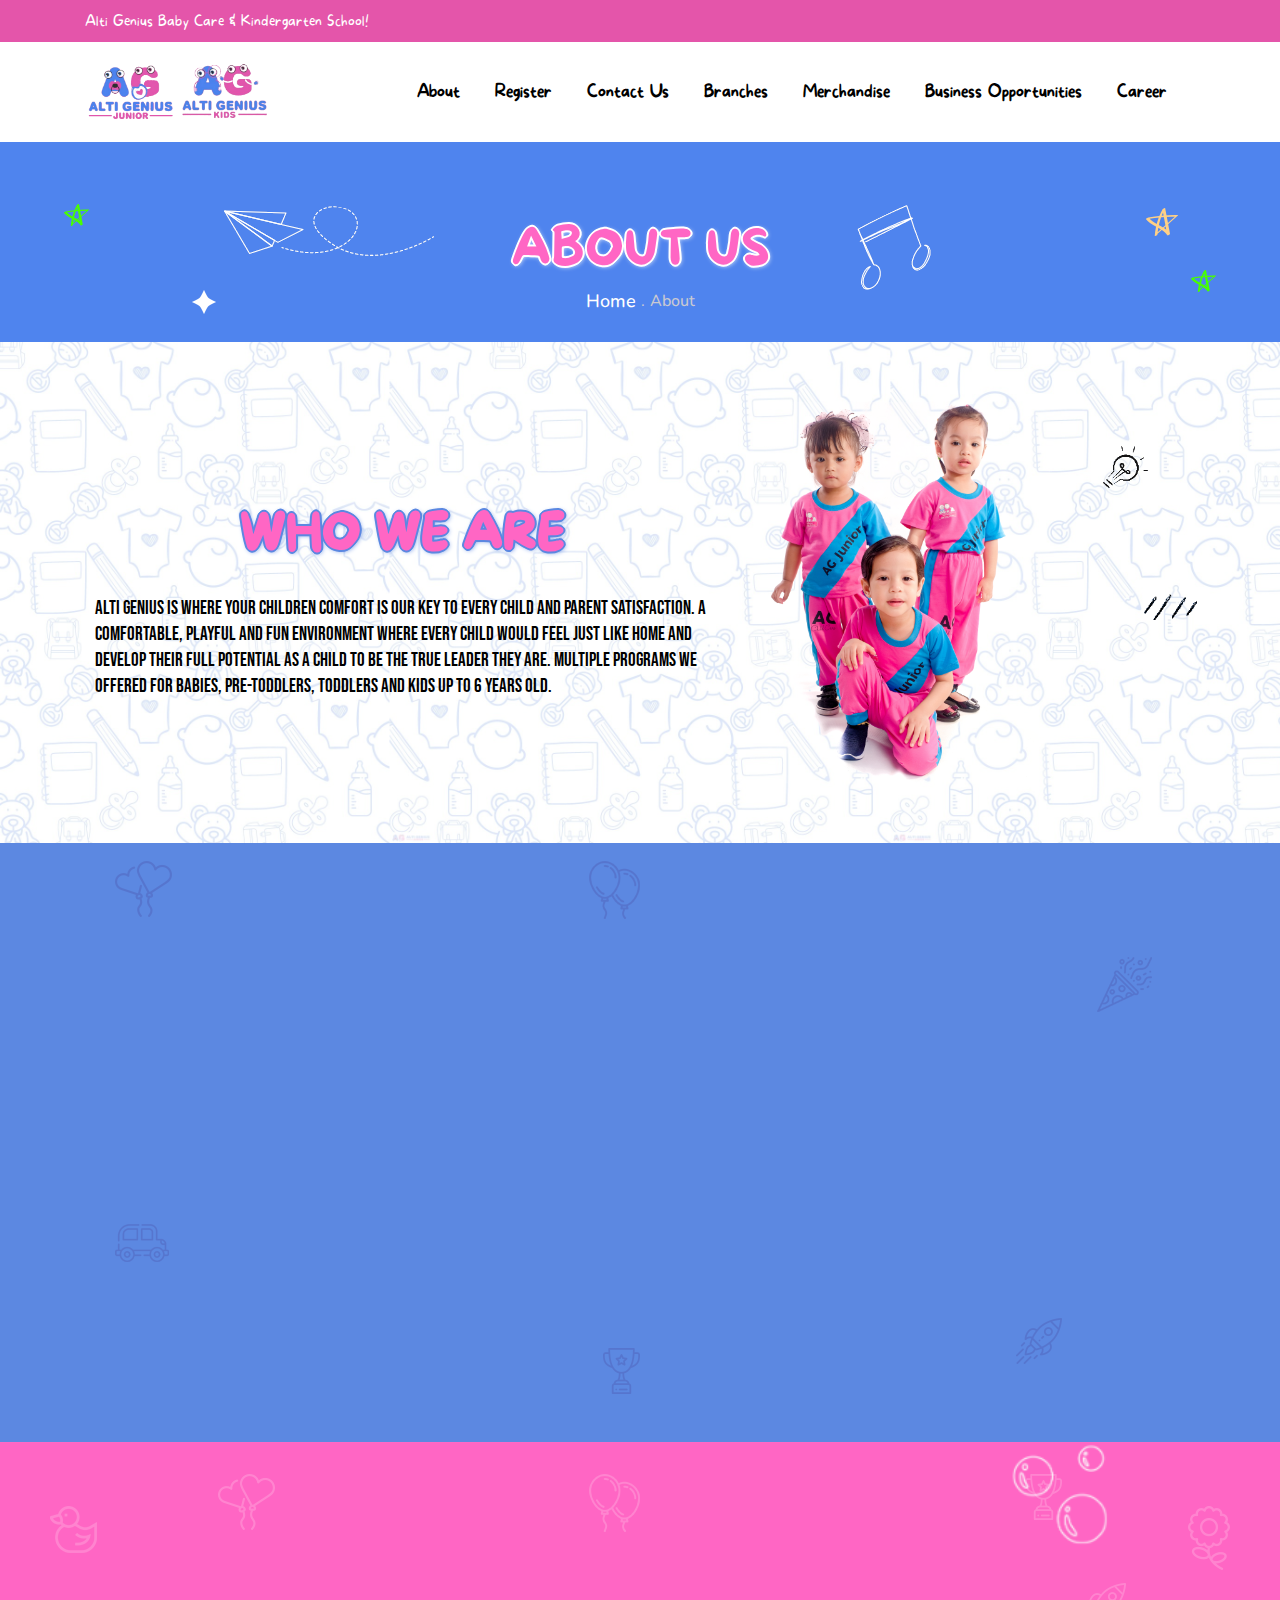
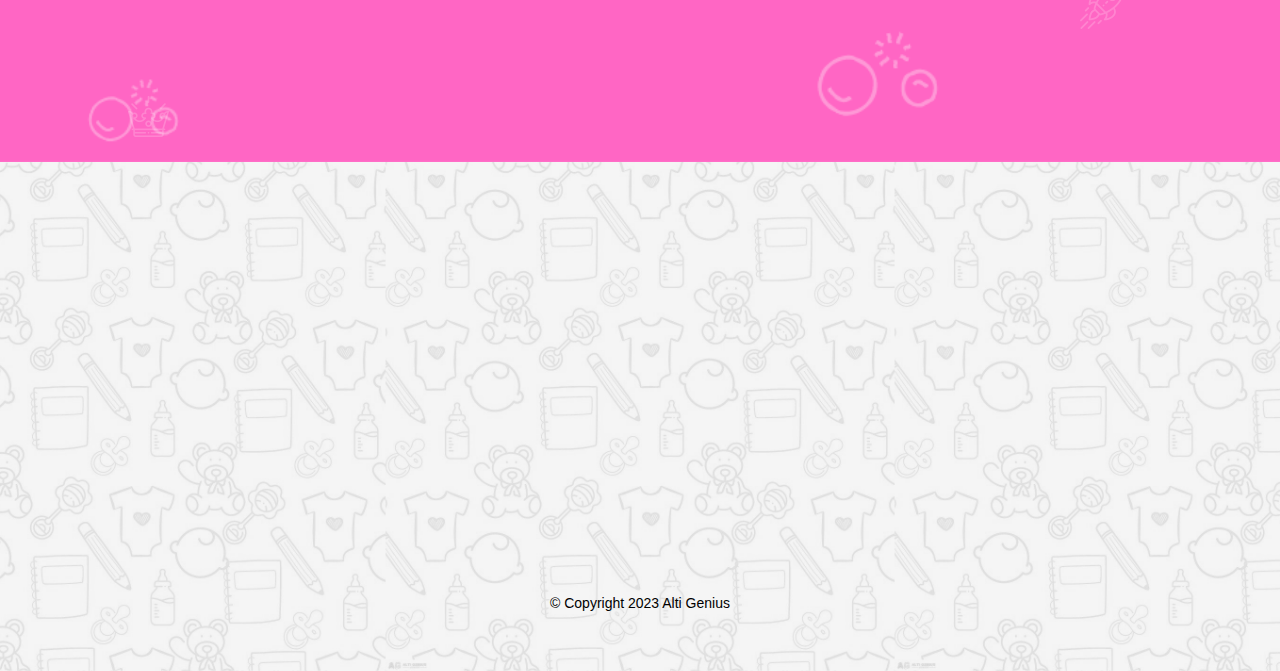
==== commit 1075b854: "Production Ready Update" ====
--- a/about.html
+++ b/about.html
@@ -97,12 +97,12 @@
                                         </a>
                                     </li>
                                     <li class="nav-item dropdown">
-                                        <a class="nav-link" href="#">
+                                        <a class="nav-link" href="branches.html">
                                             Branches
                                         </a>
                                     </li>
                                     <li class="nav-item">
-                                        <a class="nav-link" href="#">Merchandise</a>
+                                        <a class="nav-link" href="merchandise.html">Merchandise</a>
                                     </li>
                                     <li class="nav-item dropdown">
                                         <a class="nav-link" href="#">
@@ -110,7 +110,7 @@
                                         </a>
                                     </li>
                                     <li class="nav-item">
-                                        <a class="nav-link" href="#">Career</a>
+                                        <a class="nav-link" href="career.html">Career</a>
                                     </li>
                                 </ul>
                             </div>
@@ -353,8 +353,8 @@
     </section>
     <!-- count section part end -->
 
-   <!-- footer part here -->
-   <footer class="footer_section">
+ <!-- footer part here -->
+ <footer class="footer_section">
     <div class="container">
         <div class="row justify-content-center">
             <div class="col-lg-8 col-sm-12 wow fadeInDown" data-wow-delay=".3s">
@@ -376,7 +376,7 @@
                             <h4>Useful Links</h4>
                             <ul>
                                 <li><a href="about.html">About Us</a></li>
-                                <li><a href="services.html">Services</a></li>
+                                <li><a href="branches.html">Branches</a></li>
                                 <li><a href="contact.html">Get In Touch With Us</a></li>
                             </ul>
                         </div>
@@ -385,7 +385,7 @@
                         <div class="single_footer_widget footer_nav">
                             <h4>Information</h4>
                             <ul>
-                                <li><a href="programs_infant.html">Programs</a></li>
+                                <li><a href="#">Career</a></li>
                                 <li><a href="https://docs.google.com/forms/d/e/1FAIpQLSc84MnVBcUYjksSO6j4o7ilEr5GR2smqXmPbF7yu86Zh9rmpQ/viewform?usp=sf_link" target="_blank">Packages & Fees</a></li>
                             </ul>
                         </div>
@@ -394,10 +394,10 @@
                         <div class="single_footer_widget instagram_feed">
                             <h4>Follow Us</h4>
                             <div class="social_icon">
-                                <a href="https://web.facebook.com/ALTIGENIUS/" target="_blank"><img src="img/icon/footer_facebook_logo.png" alt="alti genius facebook page" width="30px" /></a>
-                                <a href="https://www.instagram.com/altigenius/" target="_blank"><img src="img/icon/footer_instagram_icon.png" alt="alti genius instagram page" width="30px" /></a>
-                                <a href="https://web.facebook.com/ALTIGENIUS/" target="_blank"><img src="img/icon/footer_tiktok_icon.png" alt="alti genius tiktok page" width="30px" /></a>
-                                <a href="https://www.instagram.com/altigenius/" target="_blank"><img src="img/icon/footer_youtube_icon.png" alt="alti genius youtube page" width="30px" /></a>
+                                <a href="https://www.facebook.com/ALTIGENIUS?mibextid=LQQJ4d" target="_blank"><img src="img/icon/footer_facebook_logo.png" alt="alti genius facebook page" width="30px" /></a>
+                                <a href="https://instagram.com/alti.genius?igshid=MzRlODBiNWFlZA==" target="_blank"><img src="img/icon/footer_instagram_icon.png" alt="alti genius instagram page" width="30px" /></a>
+                                <a href="https://www.tiktok.com/@altigeniushq?_t=8fOuaz6MAaI&_r=1" target="_blank"><img src="img/icon/footer_tiktok_icon.png" alt="alti genius tiktok page" width="30px" /></a>
+                                <a href="https://youtube.com/@AltiGenius?si=8RrOF9LPe8QvsJ05" target="_blank"><img src="img/icon/footer_youtube_icon.png" alt="alti genius youtube page" width="30px" /></a>
                             </div>
                         </div>
                     </div>
--- a/css/style.css
+++ b/css/style.css
@@ -554,6 +554,24 @@
  
 }
 
+.cost_caption {
+  font-family: 'MoreSugarRegular', -apple-system, BlinkMacSystemFont, 'Segoe UI', Roboto, Oxygen, Ubuntu, Cantarell, 'Open Sans', 'Helvetica Neue', sans-serif;
+  font-size: 27px;
+  font-weight: 700;
+  text-transform: uppercase;
+  color: #5c88e1;
+  text-shadow:
+  2px   0  0   #000, 
+ -2px   0  0   #000, 
+  0    2px 0   #000, 
+  0   -2px 0   #000, 
+  1px  1px 0   #000, 
+ -1px -1px 0   #000, 
+  1px -1px 0   #000, 
+ -1px  1px 0   #000,
+  1px  1px 5px #000;
+}
+
 @media (max-width: 767.98px) {
   .title_type_01 {
     font-family: 'MoreSugarRegular', -apple-system, BlinkMacSystemFont, 'Segoe UI', Roboto, Oxygen, Ubuntu, Cantarell, 'Open Sans', 'Helvetica Neue', sans-serif;
@@ -829,21 +847,20 @@
 
 .kid_title {
   font-family: 'MoreSugarRegular', -apple-system, BlinkMacSystemFont, 'Segoe UI', Roboto, Oxygen, Ubuntu, Cantarell, 'Open Sans', 'Helvetica Neue', sans-serif;
-  font-size: 48px;
+  font-size: 40px;
   font-weight: 700;
-  margin-bottom: 20px;
-  line-height: 1.2;
-  color: #e455aa;
+  text-transform: uppercase;
+  color: #5c88e1;
   text-shadow:
-  2px   0  0   #5c88e1, 
- -2px   0  0   #5c88e1, 
-  0    2px 0   #5c88e1, 
-  0   -2px 0   #5c88e1, 
-  1px  1px 0   #5c88e1, 
- -1px -1px 0   #5c88e1, 
-  1px -1px 0   #5c88e1, 
- -1px  1px 0   #5c88e1,
-  1px  1px 5px #5c88e1;
+  2px   0  0   #000, 
+ -2px   0  0   #000, 
+  0    2px 0   #000, 
+  0   -2px 0   #000, 
+  1px  1px 0   #000, 
+ -1px -1px 0   #000, 
+  1px -1px 0   #000, 
+ -1px  1px 0   #000,
+  1px  1px 5px #000;
 }
 
 .kid_subtitle {
@@ -1787,10 +1804,7 @@
 
 /******** header css end *********/
 .breadcrumb_part {
-  background-image: url("../img/bg_patterns/1.png");
-  background-position: center;
-  background-repeat: repeat;
-  background-size: contain;
+  background-color: #4f84ee;
   position: relative;
   display: flex;
   align-items: center;
@@ -2976,6 +2990,11 @@
     object-fit: cover;
   }
 
+  .branches_side_img {
+    width: 100%;
+    object-fit: contain;
+  }
+
   .enroll-left {
     height: 100%;
     position: relative;
@@ -3007,6 +3026,27 @@
     display: flex;
     justify-content: flex-end;
   }
+
+
+  .branches_brief_section {
+    z-index: 1;
+    position: relative;
+    height: 650px;
+    background-image: url("../img/bg_patterns/pattern_bg_dark_pink.png");
+    background-position: center;
+    background-repeat: repeat;
+    background-size: contain;
+    position: relative;
+  }
+
+  .branches_brief_section .img_section {
+    position: relative;
+    height: 100%;
+    z-index: 2;
+    display: flex;
+    justify-content: flex-end;
+  }
+
 
   .enroll_row {
     height: 100%;
@@ -3116,6 +3156,12 @@
   z-index: 1;
 }
 
+.branches_section {
+  position: relative;
+  z-index: 1;
+  margin-top: 120px;;
+}
+
 .pink_wave_bg {
   background-image: url("../img/bg_patterns/contact_bg_image.png");
   background-position: center;
@@ -3123,6 +3169,13 @@
   background-repeat: repeat;
 }
 
+.branch_pink_wave_bg {
+  background-image: url("../img/bg_patterns/contact_bg_image.png");
+  background-position: center;
+  background-size: contain;
+  background-repeat: repeat;
+}
+
 .about_section .img_section {
   position: relative;
   min-height: 250px;
@@ -3219,6 +3272,15 @@
 }
 
 .enroll_section .enroll_section_content {
+  display: flex;
+  flex-direction: column;
+  align-items: center;
+  justify-content: center;
+  height: 100%;
+  padding: 60px;
+}
+
+.branches_brief_section .enroll_section_content {
   display: flex;
   flex-direction: column;
   align-items: center;
@@ -3552,25 +3614,25 @@
 
 .events_section .events_animation_8 {
   position: absolute;
-  left: 20%;
-  top: 32%;
+  left: 19%;
+  top: 37%;
 }
 
 .events_section .events_animation_9 {
   position: absolute;
   left: 8%;
-  top: 65%;
+  top: 67%;
 }
 
 .events_section .events_animation_10 {
   position: absolute;
-  right: 150px;
-  top: 65%;
+  right: 14%;
+  top: 67%;
 }
 
 .events_section .events_animation_11 {
   position: absolute;
-  right: 20%;
+  right: 19%;
   top: 35%;
 }
 
@@ -3736,6 +3798,16 @@
   background-position: top center;
   height: 70px;
   z-index: 10;
+}
+
+.branches-top-area { 
+  background-repeat: no-repeat;
+  background-image: url("../img/top_wave_pink.png");
+  background-size: cover;
+  background-position: top center;
+  height: 70px;
+  z-index: 10;
+  margin-top: -170px;
 }
 
 .offers-bottom-area {
@@ -4315,6 +4387,11 @@
   background-color: #ff66c4;
 }
 
+.address_container {
+  width: 100%;
+  height: 100%;
+}
+
 @media (max-width: 991px) {
   .page_blog_section_wrapper {
     margin-bottom: 40px;
@@ -5611,7 +5688,7 @@
 .review_form .form_single_item, .form_style .form_single_item {
   margin-top: 20px;
 }
-.review_form .form_single_item input, .review_form .form_single_item textarea, .form_style .form_single_item input, .form_style .form_single_item textarea {
+.review_form .form_single_item input, .review_form .form_single_item textarea, .form_style .form_single_item input, .form_style .form_single_item textarea, .form_style .form_single_item select {
   background-color: #fff;
   padding: 17px 30px;
   border-radius: 5px;
@@ -7228,14 +7305,27 @@
 .contact_part .contact_form .form-group {
   margin-bottom: 25px;
 }
-.contact_part .contact_form input, .contact_part .contact_form textarea {
-  background-color: #f5f9fb;
+.contact_part .contact_form input, .contact_part .contact_form textarea, .contact_form select {
+  background-color: #cbd9f4;
   border: 1px solid #f5f9fb;
   height: 55px;
   line-height: 55px;
   padding: 10px 20px;
   color: #0b1c39;
   font-weight: 500;
+}
+
+.contact_page .form_single_item input, .contact_page .form_single_item textarea, .contact_page .form_single_item select {
+  border: 1px solid #f5f9fb;
+  background-color: #cbd9f4;
+  color: #0b1c39;
+  font-weight: 500;
+}
+.contact_page .form_single_item input:focus, .contact_page .form_single_item textarea:focus {
+  background-color: #dee6f6;
+  border: 1px solid #fbeff4;
+  color: #0b1c39;
+  box-shadow: none;
 }
 .contact_part .contact_form ::placeholder {
   color: #677077;
@@ -7828,14 +7918,14 @@
 }
 
 
-.contact_page .form_single_item input, .contact_page .form_single_item textarea {
+.contact_page .form_single_item input, .contact_page .form_single_item textarea, .contact_page .form_single_item select {
   border: 1px solid #f5f9fb;
-  background-color: #f5f9fb;
+  background-color: #cbd9f4;
   color: #0b1c39;
   font-weight: 500;
 }
 .contact_page .form_single_item input:focus, .contact_page .form_single_item textarea:focus {
-  background-color: #fff;
+  background-color: #dee6f6;
   border: 1px solid #fbeff4;
   color: #0b1c39;
   box-shadow: none;
@@ -7878,21 +7968,19 @@
 .contact_page .social_icon a[href*=instagram]:hover {
   opacity: 0.6;
 }
-.contact_page .social_icon a[href*=linkedin] {
-  background-color: #0e76a8;
-  border-color: #0e76a8;
-}
-.contact_page .social_icon a[href*=linkedin]:hover {
-  background-color: #fff;
-  color: #0e76a8;
-}
-.contact_page .social_icon a[href*=dribbble] {
-  background-color: #FE2A39;
-  border-color: #FE2A39;
-}
-.contact_page .social_icon a[href*=dribbble]:hover {
-  background-color: #fff;
-  color: #FE2A39;
+.contact_page .social_icon a[href*=youtube] {
+  background-color: #e455aa;
+  border-color: #e455aa;
+}
+.contact_page .social_icon a[href*=youtube]:hover {
+  opacity: 0.6;
+}
+.contact_page .social_icon a[href*=tiktok] {
+  background-color: #e455aa;
+  border-color: #e455aa;
+}
+.contact_page .social_icon a[href*=tiktok]:hover {
+  opacity: 0.6;
 }
 .contact_page .cu_btn {
   margin-top: 30px;
@@ -8481,6 +8569,44 @@
   margin-right: 0;
 }
 
+
+
+
+.branches_section a, .branches_section span {
+  color: #FFFFFF;
+  font-size: 16px;
+ }
+ 
+ .branches_section .contact_details {
+   margin-left: 10px;
+ }
+ 
+ .branches_section .branch_title {
+   color: #000;
+   font-size: 16px;
+   font-family: 'BebasNeue', -apple-system, BlinkMacSystemFont, 'Segoe UI', Roboto, Oxygen, Ubuntu, Cantarell, 'Open Sans', 'Helvetica Neue', sans-serif;
+   font-weight: 400;
+   text-transform: uppercase;
+ }
+ 
+ .branches_section .contact_value {
+   color: #fff;
+   font-size: 16px;
+   font-family: 'BebasNeue', -apple-system, BlinkMacSystemFont, 'Segoe UI', Roboto, Oxygen, Ubuntu, Cantarell, 'Open Sans', 'Helvetica Neue', sans-serif;
+   font-weight: 400;
+   text-transform: uppercase;
+ }
+ 
+ .branches_section .contact_link {
+   color: #fff;
+   font-size: 16px;
+   font-family: 'BebasNeue', -apple-system, BlinkMacSystemFont, 'Segoe UI', Roboto, Oxygen, Ubuntu, Cantarell, 'Open Sans', 'Helvetica Neue', sans-serif;
+   font-weight: 400;
+   text-transform: uppercase;
+   text-decoration: underline;
+ }
+ 
+
 .space-x {
   margin-right: 50px;
 }
